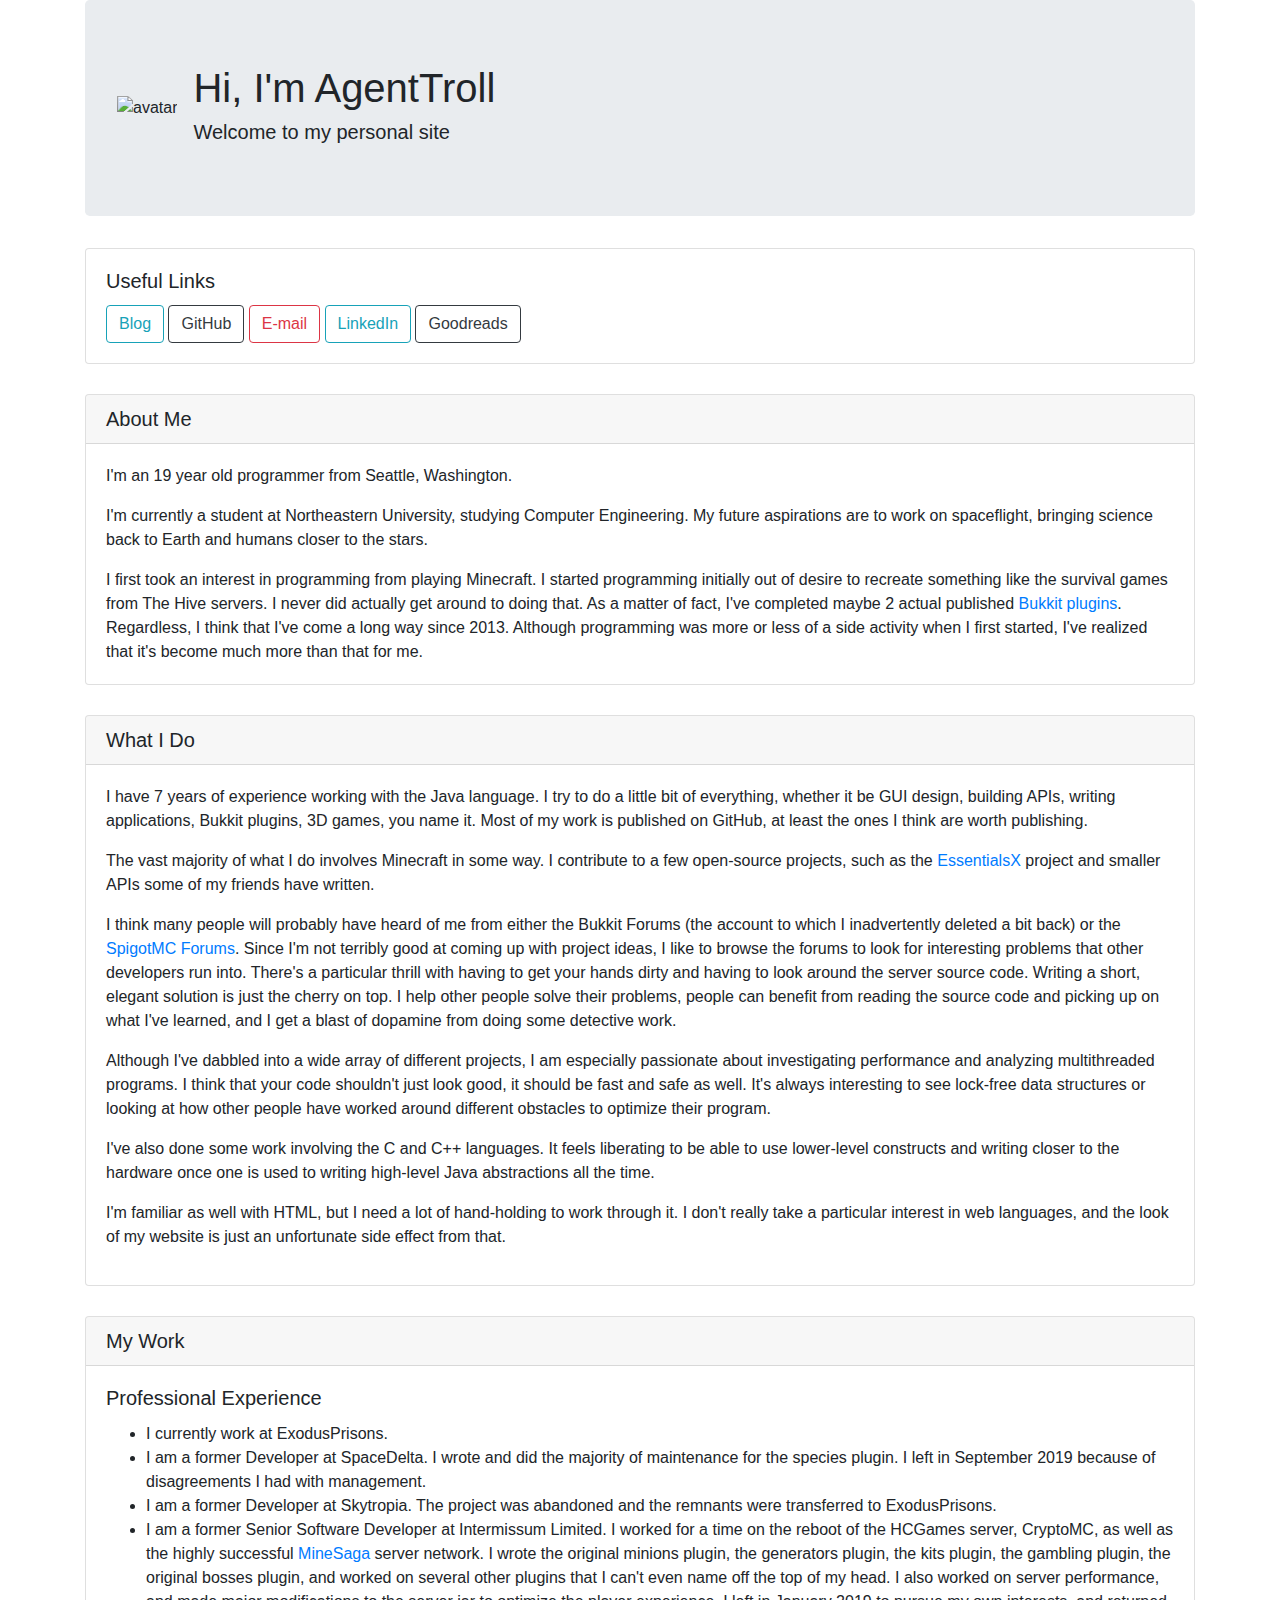
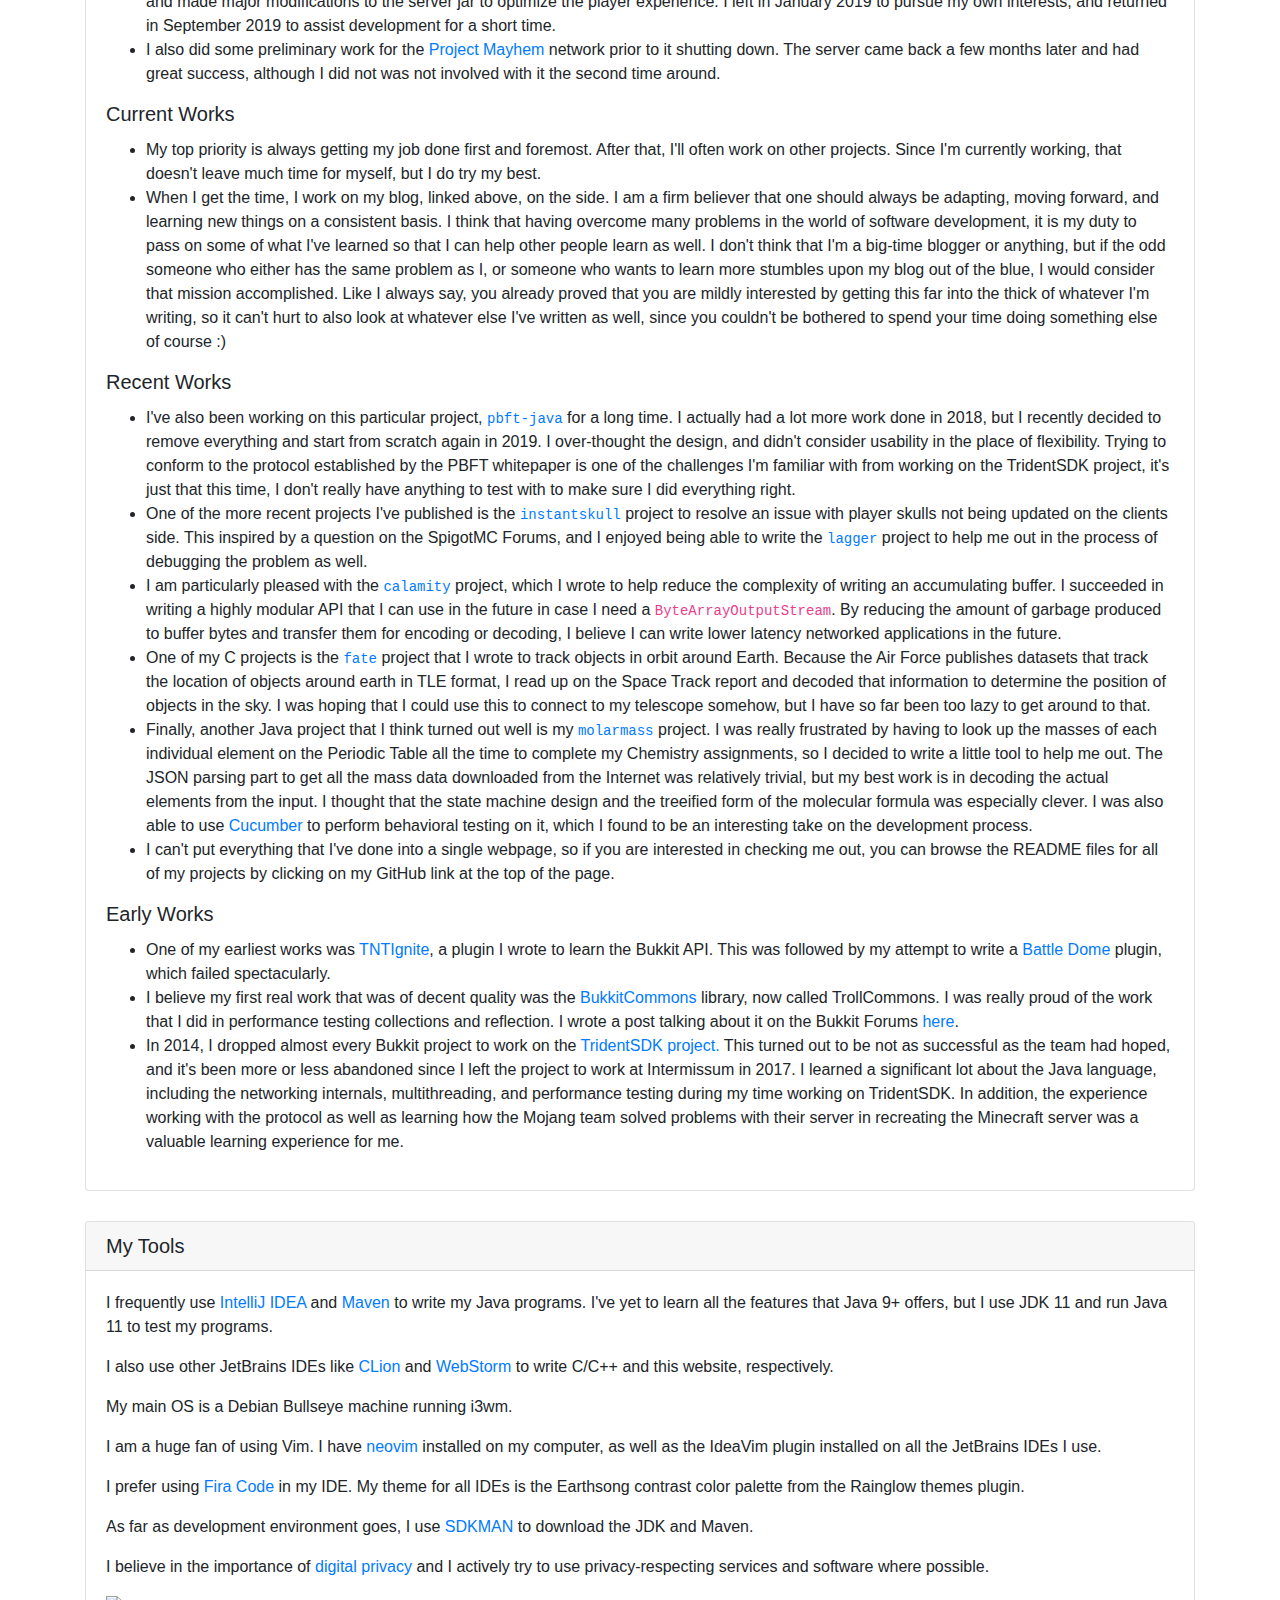
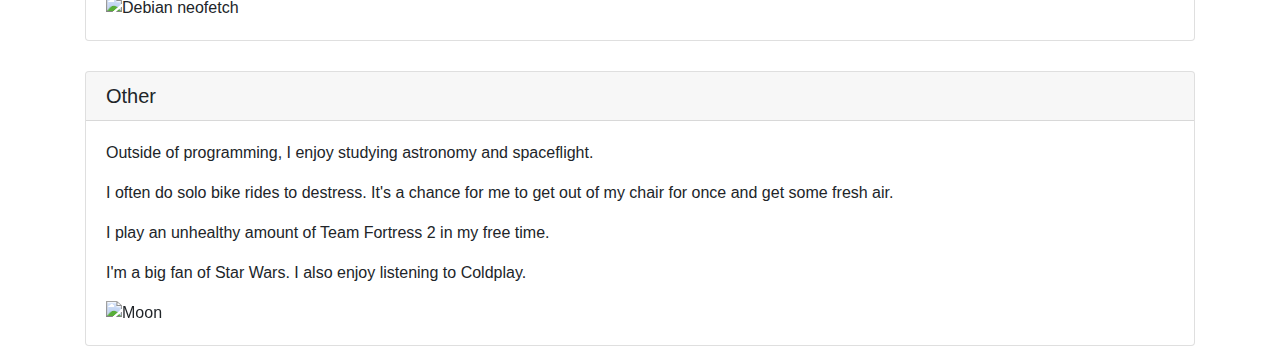
==== index.html @ 4dd16739 "Minor tweaks to information" ====
<!DOCTYPE html>
<html lang="en">
<head>
    <meta name="viewport" content="width=device-width, initial-scale=1, shrink-to-fit=no">
    <link rel="stylesheet" href="./css/bootstrap.min.css">
    <meta charset="UTF-8">
    <title>AgentTroll | Welcome</title>
</head>

<body>
<div class="container">
    <div class="jumbotron">
        <div class="media">
            <img src="media/avatar.png" alt="avatar" class="mr-3 align-self-center"
                 style="max-height: 70px; max-width: 70px">
            <div class="media-body">
                <h1>Hi, I'm AgentTroll</h1>
                <h5>Welcome to my personal site</h5>
            </div>
        </div>
    </div>

    <div class="card" style="margin-top: 30px">
        <div class="card-body">
            <h5 class="card-title">Useful Links</h5>

            <a href="https://agenttroll.github.io/blog" class="btn btn-outline-info">Blog</a>
            <a href="https://github.com/AgentTroll" class="btn btn-outline-dark">GitHub</a>
            <a href="mailto:caojohnny@protonmail.com" class="btn btn-outline-danger">E-mail</a>
            <a href="https://www.linkedin.com/in/johnny-cao" class="btn btn-outline-info">LinkedIn</a>
            <a href="https://www.goodreads.com/user/show/75713327-johnny" class="btn btn-outline-dark">Goodreads</a>
        </div>
    </div>

    <div class="card" style="margin-top: 30px">
        <h5 class="card-header">About Me</h5>
        <div class="card-body">
            <p class="card-text">I'm an 19 year old programmer from Seattle, Washington.</p>
            <p class="card-text">I'm currently a student at Northeastern University, studying Computer
                Engineering. My future aspirations are to work on spaceflight, bringing science back to Earth and humans
                closer to the stars.</p>
            <p class="card-text">I first took an interest in programming from playing Minecraft. I started programming
                initially out of desire to recreate something like the survival games from The Hive servers. I never did
                actually get around to doing that. As a matter of fact, I've completed maybe 2 actual published
                <a href="https://dev.bukkit.org/members/_ForgeUser10992836/projects">Bukkit plugins</a>. Regardless, I
                think that I've come a long way since 2013. Although programming was more or less of a side activity
                when I first started, I've realized that it's become much more than that for me.</p>
        </div>
    </div>

    <div class="card" style="margin-top: 30px">
        <h5 class="card-header">What I Do</h5>
        <div class="card-body">
            <p class="card-text">I have 7 years of experience working with the Java language. I try to do a little bit
                of everything, whether it be GUI design, building APIs, writing applications, Bukkit plugins, 3D games,
                you name it. Most of my work is published on GitHub, at least the ones I think are worth publishing.</p>
            <p class="card-text">The vast majority of what I do involves Minecraft in some way. I contribute to a few
                open-source projects, such as the <a href="https://github.com/EssentialsX/Essentials">EssentialsX</a>
                project and smaller APIs some of my friends have written.</p>
            <p class="card-text">I think many people will probably have heard of me from either the
                Bukkit Forums (the account to which I inadvertently deleted a bit back) or the
                <a href="https://www.spigotmc.org/members/xtrollxdudex.6621/">SpigotMC Forums</a>. Since I'm not
                terribly good at coming up with project ideas, I like to browse the forums to look for interesting
                problems that other developers run into. There's a particular thrill with having to get your hands dirty
                and having to look around the server source code. Writing a short, elegant solution is just the cherry
                on top. I help other people solve their problems, people can benefit from reading the source code and
                picking up on what I've learned, and I get a blast of dopamine from doing some detective work.</p>
            <p class="card-text">Although I've dabbled into a wide array of different projects, I am especially
                passionate about investigating performance and analyzing multithreaded programs. I think that your code
                shouldn't just look good, it should be fast and safe as well. It's always interesting to see lock-free
                data structures or looking at how other people have worked around different obstacles to optimize
                their program.</p>
            <p class="card-text">I've also done some work involving the C and C++ languages. It feels liberating to be
                able to use lower-level constructs and writing closer to the hardware once one is used to writing
                high-level Java abstractions all the time.</p>
            <p>I'm familiar as well with HTML, but I need a lot of hand-holding to work through it. I don't really take
                a particular interest in web languages, and the look of my website is just an unfortunate side effect
                from that.</p>
        </div>
    </div>

    <div class="card" style="margin-top: 30px">
        <h5 class="card-header">My Work</h5>
        <div class="card-body">
            <h5 class="card-title">Professional Experience</h5>
            <ul>
                <li class="card-text">I currently work at ExodusPrisons.</li>
                <li class="card-text">I am a former Developer at SpaceDelta. I wrote and did the majority of maintenance
                    for the species plugin. I left in September 2019 because of disagreements I had with management.
                </li>
                <li class="card-text">I am a former Developer at Skytropia. The project was abandoned and the remnants
                were transferred to ExodusPrisons.</li>
                <li class="card-text">I am a former Senior Software Developer at Intermissum Limited. I worked for a
                    time on the reboot of the HCGames server, CryptoMC, as well as the highly successful
                    <a href="https://www.minesaga.org/">MineSaga</a> server network. I wrote the original minions
                    plugin, the generators plugin, the kits plugin, the gambling plugin, the original bosses plugin, and
                    worked on several other plugins that I can't even name off the top of my head. I also worked on
                    server performance, and made major modifications to the server jar to optimize the player
                    experience. I left in January 2019 to pursue my own interests, and returned in September 2019 to
                    assist development for a short time.
                </li>
                <li class="card-text">I also did some preliminary work for the
                    <a href="https://pm-mc.com/">Project Mayhem</a> network prior to it shutting down. The server came
                    back a few months later and had great success, although I did not was not involved with it the
                    second time around.
                </li>
            </ul>

            <h5 class="card-title">Current Works</h5>
            <ul>
                <li class="card-text">My top priority is always getting my job done first and foremost. After that, I'll
                    often work on other projects. Since I'm currently working, that doesn't leave much time for myself,
                    but I do try my best.
                </li>
                <li class="card-text">When I get the time, I work on my blog, linked above, on the side. I am a firm
                    believer that one should always be adapting, moving forward, and learning new things on a consistent
                    basis. I think that having overcome many problems in the world of software development, it is my
                    duty to pass on some of what I've learned so that I can help other people learn as well. I don't
                    think that I'm a big-time blogger or anything, but if the odd someone who either has the same
                    problem as I, or someone who wants to learn more stumbles upon my blog out of the blue, I would
                    consider that mission accomplished. Like I always say, you already proved that you are mildly
                    interested by getting this far into the thick of whatever I'm writing, so it can't hurt to also look
                    at whatever else I've written as well, since you couldn't be bothered to spend your time doing
                    something else of course :)
                </li>
            </ul>

            <h5 class="card-title">Recent Works</h5>
            <ul>
                <li class="card-text">I've also been working on this particular project,
                    <a href="https://github.com/AgentTroll/pbft-java"><code>pbft-java</code></a> for a long time. I
                    actually had a lot more work done in 2018, but I recently decided to remove everything and start
                    from scratch again in 2019. I over-thought the design, and didn't consider usability in the place of
                    flexibility. Trying to conform to the protocol established by the PBFT whitepaper is one of the
                    challenges I'm familiar with from working on the TridentSDK project, it's just that this time, I
                    don't really have anything to test with to make sure I did everything right.
                </li>
                <li class="card-text">One of the more recent projects I've published is the
                    <a href="https://github.com/AgentTroll/instant-skull"><code>instantskull</code></a> project to
                    resolve an issue with player skulls not being updated on the clients side. This inspired by a
                    question on the SpigotMC Forums, and I enjoyed being able to write the
                    <a href="https://github.com/AgentTroll/lagger"><code>lagger</code></a> project to help me out in the
                    process of debugging the problem as well.
                </li>
                <li class="card-text">I am particularly pleased with the
                    <a href="https://github.com/AgentTroll/calamity"><code>calamity</code></a> project, which I wrote to
                    help reduce the complexity of writing an accumulating buffer. I succeeded in writing a highly
                    modular API that I can use in the future in case I need a <code>ByteArrayOutputStream</code>. By
                    reducing the amount of garbage produced to buffer bytes and transfer them for encoding or decoding,
                    I believe I can write lower latency networked applications in the future.
                </li>
                <li class="card-text">One of my C projects is the
                    <a href="https://github.com/AgentTroll/fate"><code>fate</code></a> project that I wrote to track
                    objects in orbit around Earth. Because the Air Force publishes datasets that track the location of
                    objects around earth in TLE format, I read up on the Space Track report and decoded that information
                    to determine the position of objects in the sky. I was hoping that I could use this to connect to my
                    telescope somehow, but I have so far been too lazy to get around to that.
                </li>
                <li class="card-text">Finally, another Java project that I think turned out well is my
                    <a href="https://github.com/AgentTroll/molarmass"><code>molarmass</code></a> project. I was really
                    frustrated by having to look up the masses of each individual element on the Periodic Table all the
                    time to complete my Chemistry assignments, so I decided to write a little tool to help me out. The
                    JSON parsing part to get all the mass data downloaded from the Internet was relatively trivial, but
                    my best work is in decoding the actual elements from the input. I thought that the state machine
                    design and the treeified form of the molecular formula was especially clever. I was also able to
                    use <a href="https://cucumber.io/">Cucumber</a> to perform behavioral testing on it, which I found
                    to be an interesting take on the development process.
                </li>
                <li class="card-text">I can't put everything that I've done into a single webpage, so if you are
                    interested in checking me out, you can browse the README files for all of my projects by clicking on
                    my GitHub link at the top of the page.
                </li>
            </ul>

            <h5 class="card-title">Early Works</h5>
            <ul>
                <li class="card-text">One of my earliest works was
                    <a href="https://github.com/AgentTroll/TNTIgnite">TNTIgnite</a>, a plugin I wrote to learn the
                    Bukkit API. This was followed by my attempt to write a
                    <a href="https://bitbucket.org/AgentTroll/battledome">Battle Dome</a> plugin, which failed
                    spectacularly.
                </li>
                <li class="card-text">I believe my first real work that was of decent quality was the
                    <a href="https://github.com/AgentTroll/TrollCommons">BukkitCommons</a> library, now called
                    TrollCommons. I was really proud of the work that I did in performance testing collections and
                    reflection. I wrote a post talking about it on the Bukkit Forums
                    <a href="https://bukkit.org/threads/bukkitcommons-commons-library-for-bukkit-utils.301356/">here</a>.
                </li>
                <li class="card-text">In 2014, I dropped almost every Bukkit project to work on the
                    <a href="https://github.com/TridentSDK">TridentSDK project.</a> This turned out to be not as
                    successful as the team had hoped, and it's been more or less abandoned since I left the project to
                    work at Intermissum in 2017. I learned a significant lot about the Java language, including the
                    networking internals, multithreading, and performance testing during my time working on TridentSDK.
                    In addition, the experience working with the protocol as well as learning how the Mojang team solved
                    problems with their server in recreating the Minecraft server was a valuable learning experience for
                    me.
                </li>
            </ul>
        </div>
    </div>

    <div class="card" style="margin-top: 30px">
        <h5 class="card-header">My Tools</h5>
        <div class="card-body">
            <p class="card-text">I frequently use <a href="https://www.jetbrains.com/idea/">IntelliJ IDEA</a> and
                <a href="https://maven.apache.org/">Maven</a> to write my Java programs. I've yet to learn all the
                features that Java 9+ offers, but I use JDK 11 and run Java 11 to test my programs.</p>
            <p class="card-text">I also use other JetBrains IDEs like
                <a href="https://www.jetbrains.com/clion/">CLion</a> and
                <a href="https://www.jetbrains.com/webstorm/">WebStorm</a> to write C/C++ and this website,
                respectively.</p>
            <p class="card-text">My main OS is a Debian Bullseye machine running i3wm.</p>
            <p class="card-text">I am a huge fan of using Vim. I have <a href="https://neovim.io/">neovim</a> installed
                on my computer, as well as the IdeaVim plugin installed on all the JetBrains IDEs I use.</p>
            <p class="card-text">I prefer using <a href="https://github.com/tonsky/FiraCode">Fira Code</a> in my IDE.
                My theme for all IDEs is the Earthsong contrast color palette from the Rainglow themes plugin.</p>
            <p class="card-text">As far as development environment goes, I use <a href="https://sdkman.io/">SDKMAN</a>
                to download the JDK and Maven.</p>
            <p class="card-text">I believe in the importance of
                <a href="https://agenttroll.github.io/blog/2019/07/28/lets-talk-privacy.html">digital privacy</a> and I
                actively try to use privacy-respecting services and software where possible.</p>
            <img src="./media/debian.png" alt="Debian neofetch" class="img-fluid">
        </div>
    </div>

    <div class="card" style="margin-top: 30px">
        <h5 class="card-header">Other</h5>
        <div class="card-body">
            <p class="card-text">Outside of programming, I enjoy studying astronomy and spaceflight.</p>
            <p class="card-text">I often do solo bike rides to destress. It's a chance for me to get out of my chair for
                once and get some fresh air.</p>
            <p class="card-text">I play an unhealthy amount of Team Fortress 2 in my free time.</p>
            <p class="card-text">I'm a big fan of Star Wars. I also enjoy listening to Coldplay.</p>

            <div id="carouselExampleIndicators" class="carousel slide" data-ride="carousel">
                <ol class="carousel-indicators">
                    <li data-target="#carouselExampleIndicators" data-slide-to="0" class="active"></li>
                    <li data-target="#carouselExampleIndicators" data-slide-to="1"></li>
                    <li data-target="#carouselExampleIndicators" data-slide-to="2"></li>
                </ol>
                <div class="carousel-inner">
                    <div class="carousel-item active" style="max-height: 1000px">
                        <img src="./media/moon.jpg" class="d-block w-100" alt="Moon">
                    </div>
                    <div class="carousel-item">
                        <img src="./media/bike.jpg" class="d-block w-100" alt="Bike">
                    </div>
                    <div class="carousel-item">
                        <img src="./media/coldplay.jpeg" class="d-block w-100"
                             alt="Coldplay - CenturyLink Stadium - 2017">
                    </div>
                </div>
                <a class="carousel-control-prev" href="#carouselExampleIndicators" role="button" data-slide="prev">
                    <span class="carousel-control-prev-icon" aria-hidden="true"></span>
                    <span class="sr-only">Previous</span>
                </a>
                <a class="carousel-control-next" href="#carouselExampleIndicators" role="button" data-slide="next">
                    <span class="carousel-control-next-icon" aria-hidden="true"></span>
                    <span class="sr-only">Next</span>
                </a>
            </div>
        </div>
    </div>
</div>

<script src="./js/jquery-3.3.1.slim.min.js"></script>
<script src="./js/bootstrap.min.js"></script>
</body>
</html>
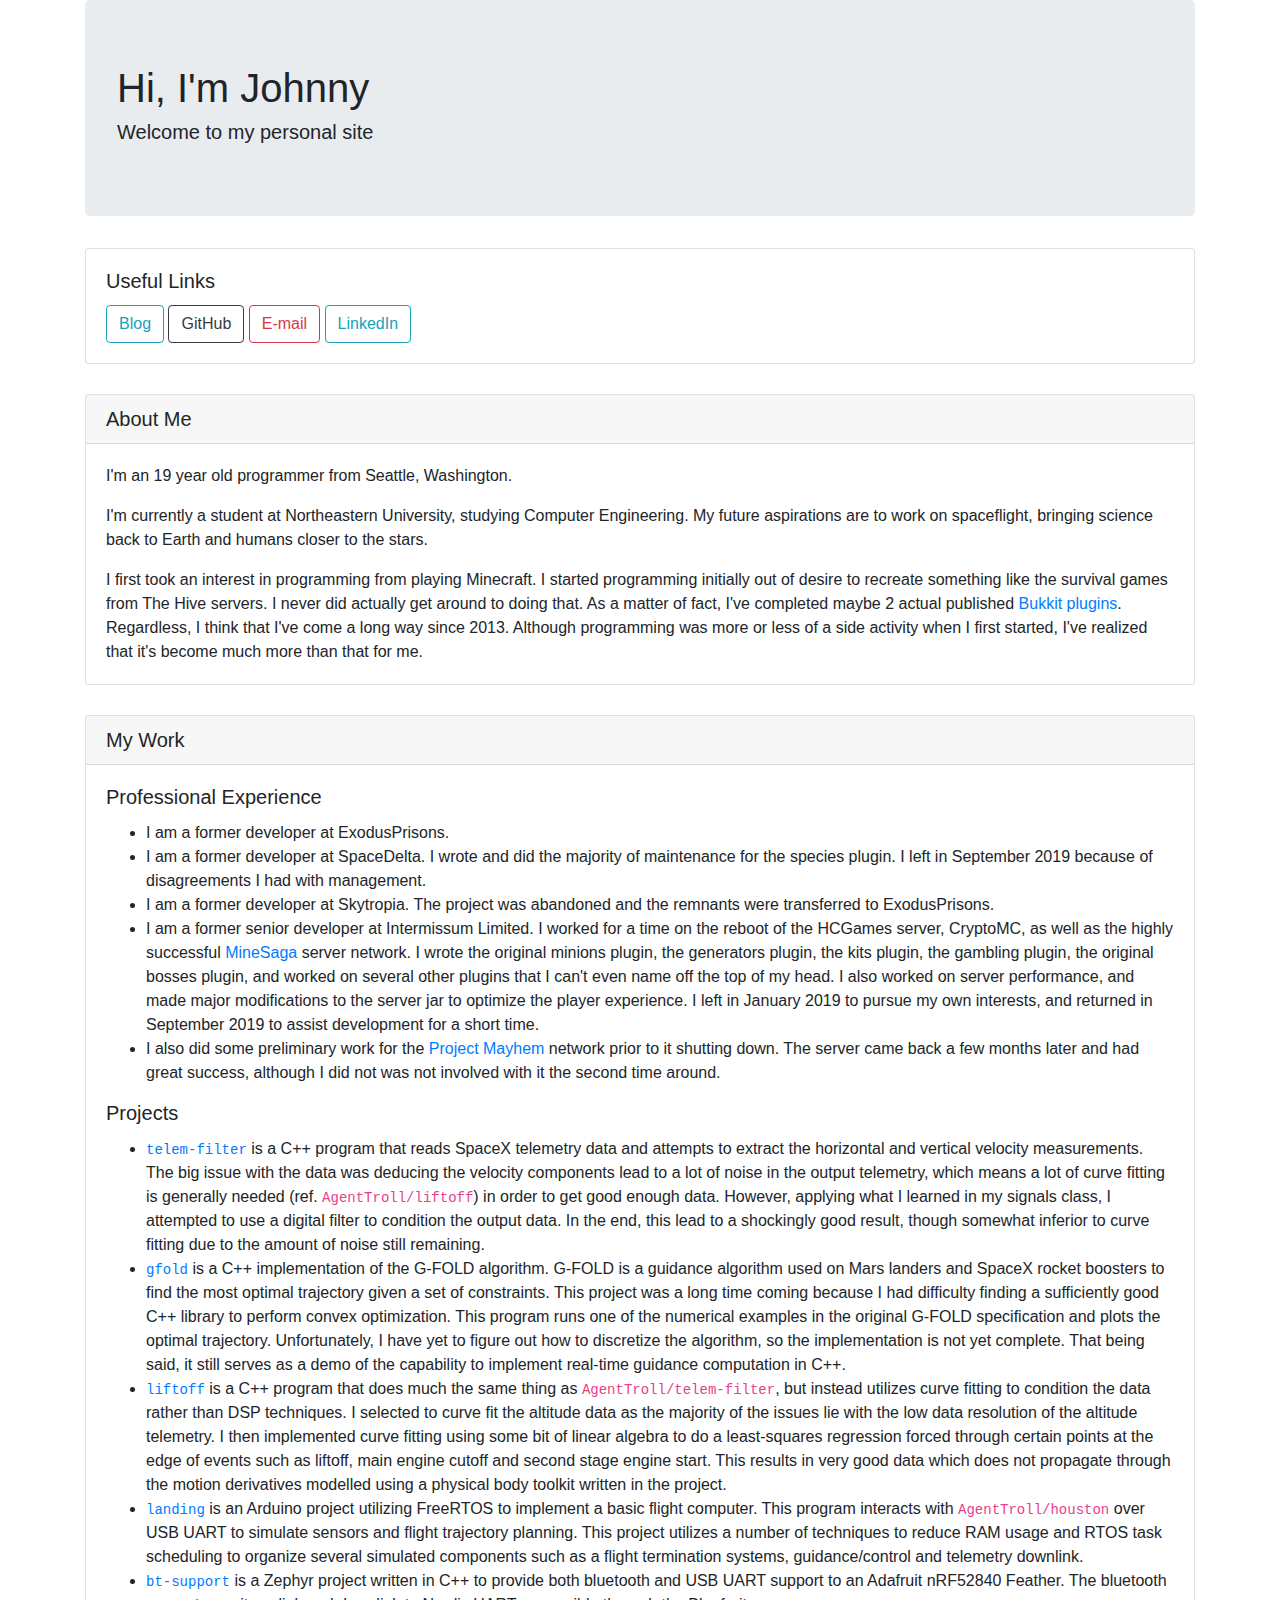
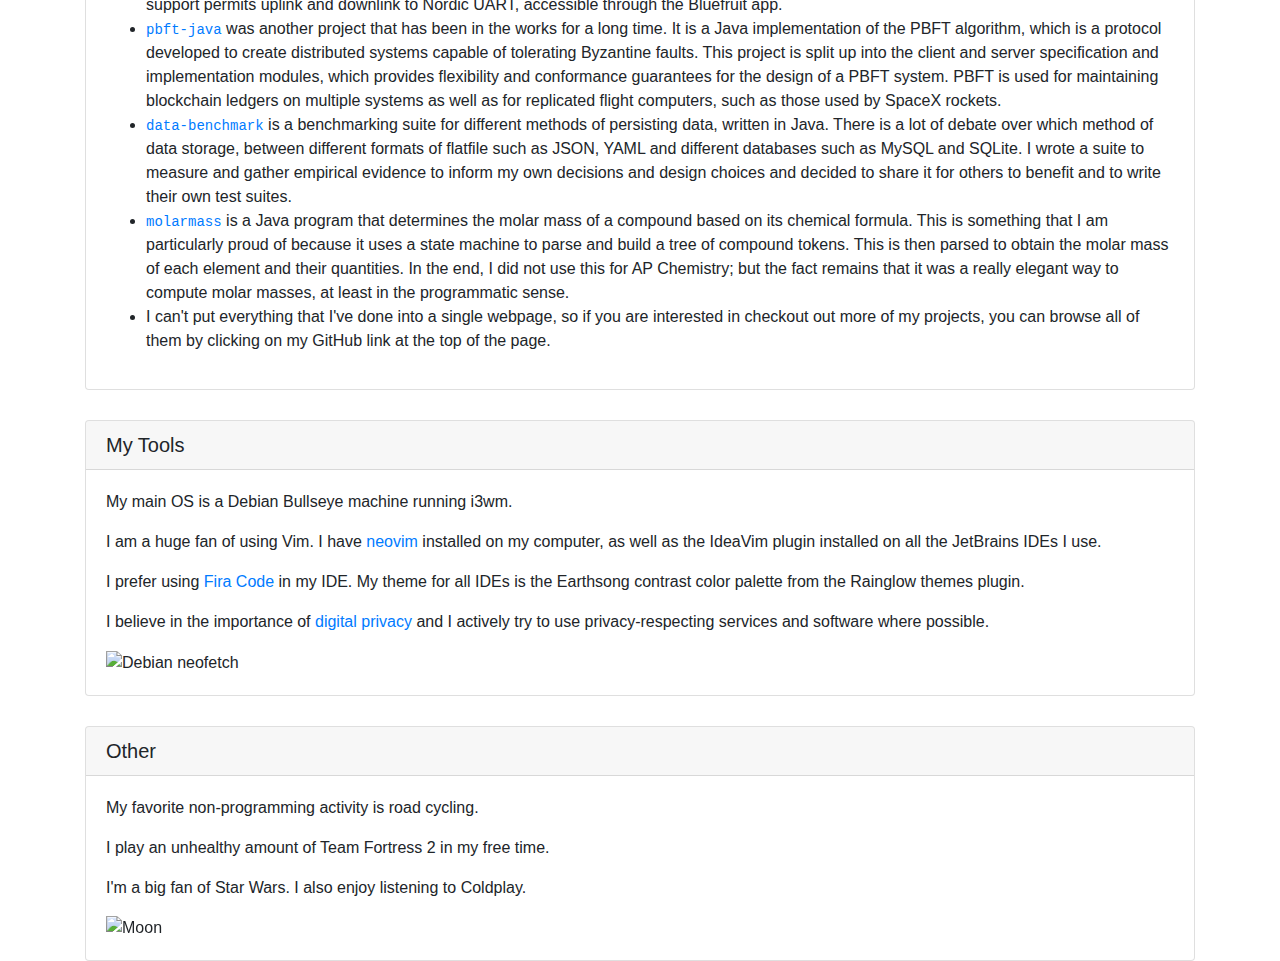
==== commit 985e0a6c: "Update website with current information" ====
--- a/index.html
+++ b/index.html
@@ -11,10 +11,10 @@
 <div class="container">
     <div class="jumbotron">
         <div class="media">
-            <img src="media/avatar.png" alt="avatar" class="mr-3 align-self-center"
-                 style="max-height: 70px; max-width: 70px">
+            <!-- <img src="media/avatar.png" alt="avatar" class="mr-3 align-self-center"
+                 style="max-height: 70px; max-width: 70px"> -->
             <div class="media-body">
-                <h1>Hi, I'm AgentTroll</h1>
+                <h1>Hi, I'm Johnny</h1>
                 <h5>Welcome to my personal site</h5>
             </div>
         </div>
@@ -28,7 +28,6 @@
             <a href="https://github.com/AgentTroll" class="btn btn-outline-dark">GitHub</a>
             <a href="mailto:caojohnny@protonmail.com" class="btn btn-outline-danger">E-mail</a>
             <a href="https://www.linkedin.com/in/johnny-cao" class="btn btn-outline-info">LinkedIn</a>
-            <a href="https://www.goodreads.com/user/show/75713327-johnny" class="btn btn-outline-dark">Goodreads</a>
         </div>
     </div>
 
@@ -49,48 +48,18 @@
     </div>
 
     <div class="card" style="margin-top: 30px">
-        <h5 class="card-header">What I Do</h5>
-        <div class="card-body">
-            <p class="card-text">I have 7 years of experience working with the Java language. I try to do a little bit
-                of everything, whether it be GUI design, building APIs, writing applications, Bukkit plugins, 3D games,
-                you name it. Most of my work is published on GitHub, at least the ones I think are worth publishing.</p>
-            <p class="card-text">The vast majority of what I do involves Minecraft in some way. I contribute to a few
-                open-source projects, such as the <a href="https://github.com/EssentialsX/Essentials">EssentialsX</a>
-                project and smaller APIs some of my friends have written.</p>
-            <p class="card-text">I think many people will probably have heard of me from either the
-                Bukkit Forums (the account to which I inadvertently deleted a bit back) or the
-                <a href="https://www.spigotmc.org/members/xtrollxdudex.6621/">SpigotMC Forums</a>. Since I'm not
-                terribly good at coming up with project ideas, I like to browse the forums to look for interesting
-                problems that other developers run into. There's a particular thrill with having to get your hands dirty
-                and having to look around the server source code. Writing a short, elegant solution is just the cherry
-                on top. I help other people solve their problems, people can benefit from reading the source code and
-                picking up on what I've learned, and I get a blast of dopamine from doing some detective work.</p>
-            <p class="card-text">Although I've dabbled into a wide array of different projects, I am especially
-                passionate about investigating performance and analyzing multithreaded programs. I think that your code
-                shouldn't just look good, it should be fast and safe as well. It's always interesting to see lock-free
-                data structures or looking at how other people have worked around different obstacles to optimize
-                their program.</p>
-            <p class="card-text">I've also done some work involving the C and C++ languages. It feels liberating to be
-                able to use lower-level constructs and writing closer to the hardware once one is used to writing
-                high-level Java abstractions all the time.</p>
-            <p>I'm familiar as well with HTML, but I need a lot of hand-holding to work through it. I don't really take
-                a particular interest in web languages, and the look of my website is just an unfortunate side effect
-                from that.</p>
-        </div>
-    </div>
-
-    <div class="card" style="margin-top: 30px">
         <h5 class="card-header">My Work</h5>
         <div class="card-body">
             <h5 class="card-title">Professional Experience</h5>
             <ul>
-                <li class="card-text">I currently work at ExodusPrisons.</li>
-                <li class="card-text">I am a former Developer at SpaceDelta. I wrote and did the majority of maintenance
+                <li class="card-text">I am a former developer at ExodusPrisons.</li>
+                <li class="card-text">I am a former developer at SpaceDelta. I wrote and did the majority of maintenance
                     for the species plugin. I left in September 2019 because of disagreements I had with management.
                 </li>
-                <li class="card-text">I am a former Developer at Skytropia. The project was abandoned and the remnants
-                were transferred to ExodusPrisons.</li>
-                <li class="card-text">I am a former Senior Software Developer at Intermissum Limited. I worked for a
+                <li class="card-text">I am a former developer at Skytropia. The project was abandoned and the remnants
+                    were transferred to ExodusPrisons.
+                </li>
+                <li class="card-text">I am a former senior developer at Intermissum Limited. I worked for a
                     time on the reboot of the HCGames server, CryptoMC, as well as the highly successful
                     <a href="https://www.minesaga.org/">MineSaga</a> server network. I wrote the original minions
                     plugin, the generators plugin, the kits plugin, the gambling plugin, the original bosses plugin, and
@@ -106,116 +75,85 @@
                 </li>
             </ul>
 
-            <h5 class="card-title">Current Works</h5>
+            <h5 class="card-title">Projects</h5>
             <ul>
-                <li class="card-text">My top priority is always getting my job done first and foremost. After that, I'll
-                    often work on other projects. Since I'm currently working, that doesn't leave much time for myself,
-                    but I do try my best.
-                </li>
-                <li class="card-text">When I get the time, I work on my blog, linked above, on the side. I am a firm
-                    believer that one should always be adapting, moving forward, and learning new things on a consistent
-                    basis. I think that having overcome many problems in the world of software development, it is my
-                    duty to pass on some of what I've learned so that I can help other people learn as well. I don't
-                    think that I'm a big-time blogger or anything, but if the odd someone who either has the same
-                    problem as I, or someone who wants to learn more stumbles upon my blog out of the blue, I would
-                    consider that mission accomplished. Like I always say, you already proved that you are mildly
-                    interested by getting this far into the thick of whatever I'm writing, so it can't hurt to also look
-                    at whatever else I've written as well, since you couldn't be bothered to spend your time doing
-                    something else of course :)
+                <li class="card-text"><a href="https://github.com/AgentTroll/telem-filter"><code>telem-filter</code></a>
+                    is a C++ program that reads SpaceX telemetry data and attempts to extract the horizontal and
+                    vertical velocity measurements. The big issue with the data was deducing the velocity components
+                    lead to a lot of noise in the output telemetry, which means a lot of curve fitting is generally
+                    needed (ref. <code>AgentTroll/liftoff</code>) in order to get good enough data. However, applying
+                    what I learned in my signals class, I attempted to use a digital filter to condition the output
+                    data. In the end, this lead to a shockingly good result, though somewhat inferior to curve fitting
+                    due to the amount of noise still remaining.
+                </li>
+                <li class="card-text"><a href="https://github.com/AgentTroll/gfold"><code>gfold</code></a> is a C++
+                    implementation of the G-FOLD algorithm. G-FOLD is a guidance algorithm used on Mars landers and
+                    SpaceX rocket boosters to find the most optimal trajectory given a set of constraints. This project
+                    was a long time coming because I had difficulty finding a sufficiently good C++ library to perform
+                    convex optimization. This program runs one of the numerical examples in the original G-FOLD
+                    specification and plots the optimal trajectory. Unfortunately, I have yet to figure out how to
+                    discretize the algorithm, so the implementation is not yet complete. That being said, it still
+                    serves as a demo of the capability to implement real-time guidance computation in C++.
+                </li>
+                <li class="card-text"><a href="https://github.com/AgentTroll/liftoff"><code>liftoff</code></a> is a C++
+                    program that does much the same thing as <code>AgentTroll/telem-filter</code>, but instead utilizes
+                    curve fitting to condition the data rather than DSP techniques. I selected to curve fit the altitude
+                    data as the majority of the issues lie with the low data resolution of the altitude telemetry. I
+                    then implemented curve fitting using some bit of linear algebra to do a least-squares regression
+                    forced through certain points at the edge of events such as liftoff, main engine cutoff and second
+                    stage engine start. This results in very good data which does not propagate through the motion
+                    derivatives modelled using a physical body toolkit written in the project.
+                </li>
+                <li class="card-text"><a href=https://github.com/AgentTroll/bt-support""><code>landing</code></a> is an
+                    Arduino project utilizing FreeRTOS to implement a basic flight computer. This program interacts with
+                    <code>AgentTroll/houston</code> over USB UART to simulate sensors and flight trajectory planning.
+                    This project utilizes a number of techniques to reduce RAM usage and RTOS task scheduling to
+                    organize several simulated components such as a flight termination systems, guidance/control and
+                    telemetry downlink.
+                </li>
+                <li class="card-text"><a href="https://github.com/AgentTroll/bt-support"><code>bt-support</code></a> is
+                    a Zephyr project written in C++ to provide both bluetooth and USB UART support to an Adafruit
+                    nRF52840 Feather. The bluetooth support permits uplink and downlink to Nordic UART, accessible
+                    through the Bluefruit app.
+                </li>
+                <li class="card-text"><a href="https://github.com/AgentTroll/pbft-java"><code>pbft-java</code></a> was
+                    another project that has been in the works for a long time. It is a Java implementation of the
+                    PBFT algorithm, which is a protocol developed to create distributed systems capable of tolerating
+                    Byzantine faults. This project is split up into the client and server specification and
+                    implementation modules, which provides flexibility and conformance guarantees for the design of a
+                    PBFT system. PBFT is used for maintaining blockchain ledgers on multiple systems as well as for
+                    replicated flight computers, such as those used by SpaceX rockets.
+                </li>
+                <li class="card-text"><a href="https://github.com/AgentTroll/data-benchmark"><code>data-benchmark</code></a>
+                    is a benchmarking suite for different methods of persisting data, written in Java. There is a lot of
+                    debate over which method of data storage, between different formats of flatfile such as JSON, YAML
+                    and different databases such as MySQL and SQLite. I wrote a suite to measure and gather empirical
+                    evidence to inform my own decisions and design choices and decided to share it for others to benefit
+                    and to write their own test suites.
+                </li>
+                <li class="card-text"><a href="https://github.com/AgentTroll/molarmass"><code>molarmass</code></a> is a
+                    Java program that determines the molar mass of a compound based on its chemical formula. This is
+                    something that I am particularly proud of because it uses a state machine to parse and build a tree
+                    of compound tokens. This is then parsed to obtain the molar mass of each element and their
+                    quantities. In the end, I did not use this for AP Chemistry; but the fact remains that it was a
+                    really elegant way to compute molar masses, at least in the programmatic sense.
+                </li>
+                <li class="card-text">I can't put everything that I've done into a single webpage, so if you are
+                    interested in checkout out more of my projects, you can browse all of them by clicking on my GitHub
+                    link at the top of the page.
                 </li>
             </ul>
-
-            <h5 class="card-title">Recent Works</h5>
-            <ul>
-                <li class="card-text">I've also been working on this particular project,
-                    <a href="https://github.com/AgentTroll/pbft-java"><code>pbft-java</code></a> for a long time. I
-                    actually had a lot more work done in 2018, but I recently decided to remove everything and start
-                    from scratch again in 2019. I over-thought the design, and didn't consider usability in the place of
-                    flexibility. Trying to conform to the protocol established by the PBFT whitepaper is one of the
-                    challenges I'm familiar with from working on the TridentSDK project, it's just that this time, I
-                    don't really have anything to test with to make sure I did everything right.
-                </li>
-                <li class="card-text">One of the more recent projects I've published is the
-                    <a href="https://github.com/AgentTroll/instant-skull"><code>instantskull</code></a> project to
-                    resolve an issue with player skulls not being updated on the clients side. This inspired by a
-                    question on the SpigotMC Forums, and I enjoyed being able to write the
-                    <a href="https://github.com/AgentTroll/lagger"><code>lagger</code></a> project to help me out in the
-                    process of debugging the problem as well.
-                </li>
-                <li class="card-text">I am particularly pleased with the
-                    <a href="https://github.com/AgentTroll/calamity"><code>calamity</code></a> project, which I wrote to
-                    help reduce the complexity of writing an accumulating buffer. I succeeded in writing a highly
-                    modular API that I can use in the future in case I need a <code>ByteArrayOutputStream</code>. By
-                    reducing the amount of garbage produced to buffer bytes and transfer them for encoding or decoding,
-                    I believe I can write lower latency networked applications in the future.
-                </li>
-                <li class="card-text">One of my C projects is the
-                    <a href="https://github.com/AgentTroll/fate"><code>fate</code></a> project that I wrote to track
-                    objects in orbit around Earth. Because the Air Force publishes datasets that track the location of
-                    objects around earth in TLE format, I read up on the Space Track report and decoded that information
-                    to determine the position of objects in the sky. I was hoping that I could use this to connect to my
-                    telescope somehow, but I have so far been too lazy to get around to that.
-                </li>
-                <li class="card-text">Finally, another Java project that I think turned out well is my
-                    <a href="https://github.com/AgentTroll/molarmass"><code>molarmass</code></a> project. I was really
-                    frustrated by having to look up the masses of each individual element on the Periodic Table all the
-                    time to complete my Chemistry assignments, so I decided to write a little tool to help me out. The
-                    JSON parsing part to get all the mass data downloaded from the Internet was relatively trivial, but
-                    my best work is in decoding the actual elements from the input. I thought that the state machine
-                    design and the treeified form of the molecular formula was especially clever. I was also able to
-                    use <a href="https://cucumber.io/">Cucumber</a> to perform behavioral testing on it, which I found
-                    to be an interesting take on the development process.
-                </li>
-                <li class="card-text">I can't put everything that I've done into a single webpage, so if you are
-                    interested in checking me out, you can browse the README files for all of my projects by clicking on
-                    my GitHub link at the top of the page.
-                </li>
-            </ul>
-
-            <h5 class="card-title">Early Works</h5>
-            <ul>
-                <li class="card-text">One of my earliest works was
-                    <a href="https://github.com/AgentTroll/TNTIgnite">TNTIgnite</a>, a plugin I wrote to learn the
-                    Bukkit API. This was followed by my attempt to write a
-                    <a href="https://bitbucket.org/AgentTroll/battledome">Battle Dome</a> plugin, which failed
-                    spectacularly.
-                </li>
-                <li class="card-text">I believe my first real work that was of decent quality was the
-                    <a href="https://github.com/AgentTroll/TrollCommons">BukkitCommons</a> library, now called
-                    TrollCommons. I was really proud of the work that I did in performance testing collections and
-                    reflection. I wrote a post talking about it on the Bukkit Forums
-                    <a href="https://bukkit.org/threads/bukkitcommons-commons-library-for-bukkit-utils.301356/">here</a>.
-                </li>
-                <li class="card-text">In 2014, I dropped almost every Bukkit project to work on the
-                    <a href="https://github.com/TridentSDK">TridentSDK project.</a> This turned out to be not as
-                    successful as the team had hoped, and it's been more or less abandoned since I left the project to
-                    work at Intermissum in 2017. I learned a significant lot about the Java language, including the
-                    networking internals, multithreading, and performance testing during my time working on TridentSDK.
-                    In addition, the experience working with the protocol as well as learning how the Mojang team solved
-                    problems with their server in recreating the Minecraft server was a valuable learning experience for
-                    me.
-                </li>
-            </ul>
         </div>
     </div>
 
     <div class="card" style="margin-top: 30px">
         <h5 class="card-header">My Tools</h5>
         <div class="card-body">
-            <p class="card-text">I frequently use <a href="https://www.jetbrains.com/idea/">IntelliJ IDEA</a> and
-                <a href="https://maven.apache.org/">Maven</a> to write my Java programs. I've yet to learn all the
-                features that Java 9+ offers, but I use JDK 11 and run Java 11 to test my programs.</p>
-            <p class="card-text">I also use other JetBrains IDEs like
-                <a href="https://www.jetbrains.com/clion/">CLion</a> and
-                <a href="https://www.jetbrains.com/webstorm/">WebStorm</a> to write C/C++ and this website,
-                respectively.</p>
             <p class="card-text">My main OS is a Debian Bullseye machine running i3wm.</p>
             <p class="card-text">I am a huge fan of using Vim. I have <a href="https://neovim.io/">neovim</a> installed
                 on my computer, as well as the IdeaVim plugin installed on all the JetBrains IDEs I use.</p>
             <p class="card-text">I prefer using <a href="https://github.com/tonsky/FiraCode">Fira Code</a> in my IDE.
                 My theme for all IDEs is the Earthsong contrast color palette from the Rainglow themes plugin.</p>
-            <p class="card-text">As far as development environment goes, I use <a href="https://sdkman.io/">SDKMAN</a>
-                to download the JDK and Maven.</p>
             <p class="card-text">I believe in the importance of
                 <a href="https://agenttroll.github.io/blog/2019/07/28/lets-talk-privacy.html">digital privacy</a> and I
                 actively try to use privacy-respecting services and software where possible.</p>
@@ -226,9 +164,7 @@
     <div class="card" style="margin-top: 30px">
         <h5 class="card-header">Other</h5>
         <div class="card-body">
-            <p class="card-text">Outside of programming, I enjoy studying astronomy and spaceflight.</p>
-            <p class="card-text">I often do solo bike rides to destress. It's a chance for me to get out of my chair for
-                once and get some fresh air.</p>
+            <p class="card-text">My favorite non-programming activity is road cycling.</p>
             <p class="card-text">I play an unhealthy amount of Team Fortress 2 in my free time.</p>
             <p class="card-text">I'm a big fan of Star Wars. I also enjoy listening to Coldplay.</p>
 
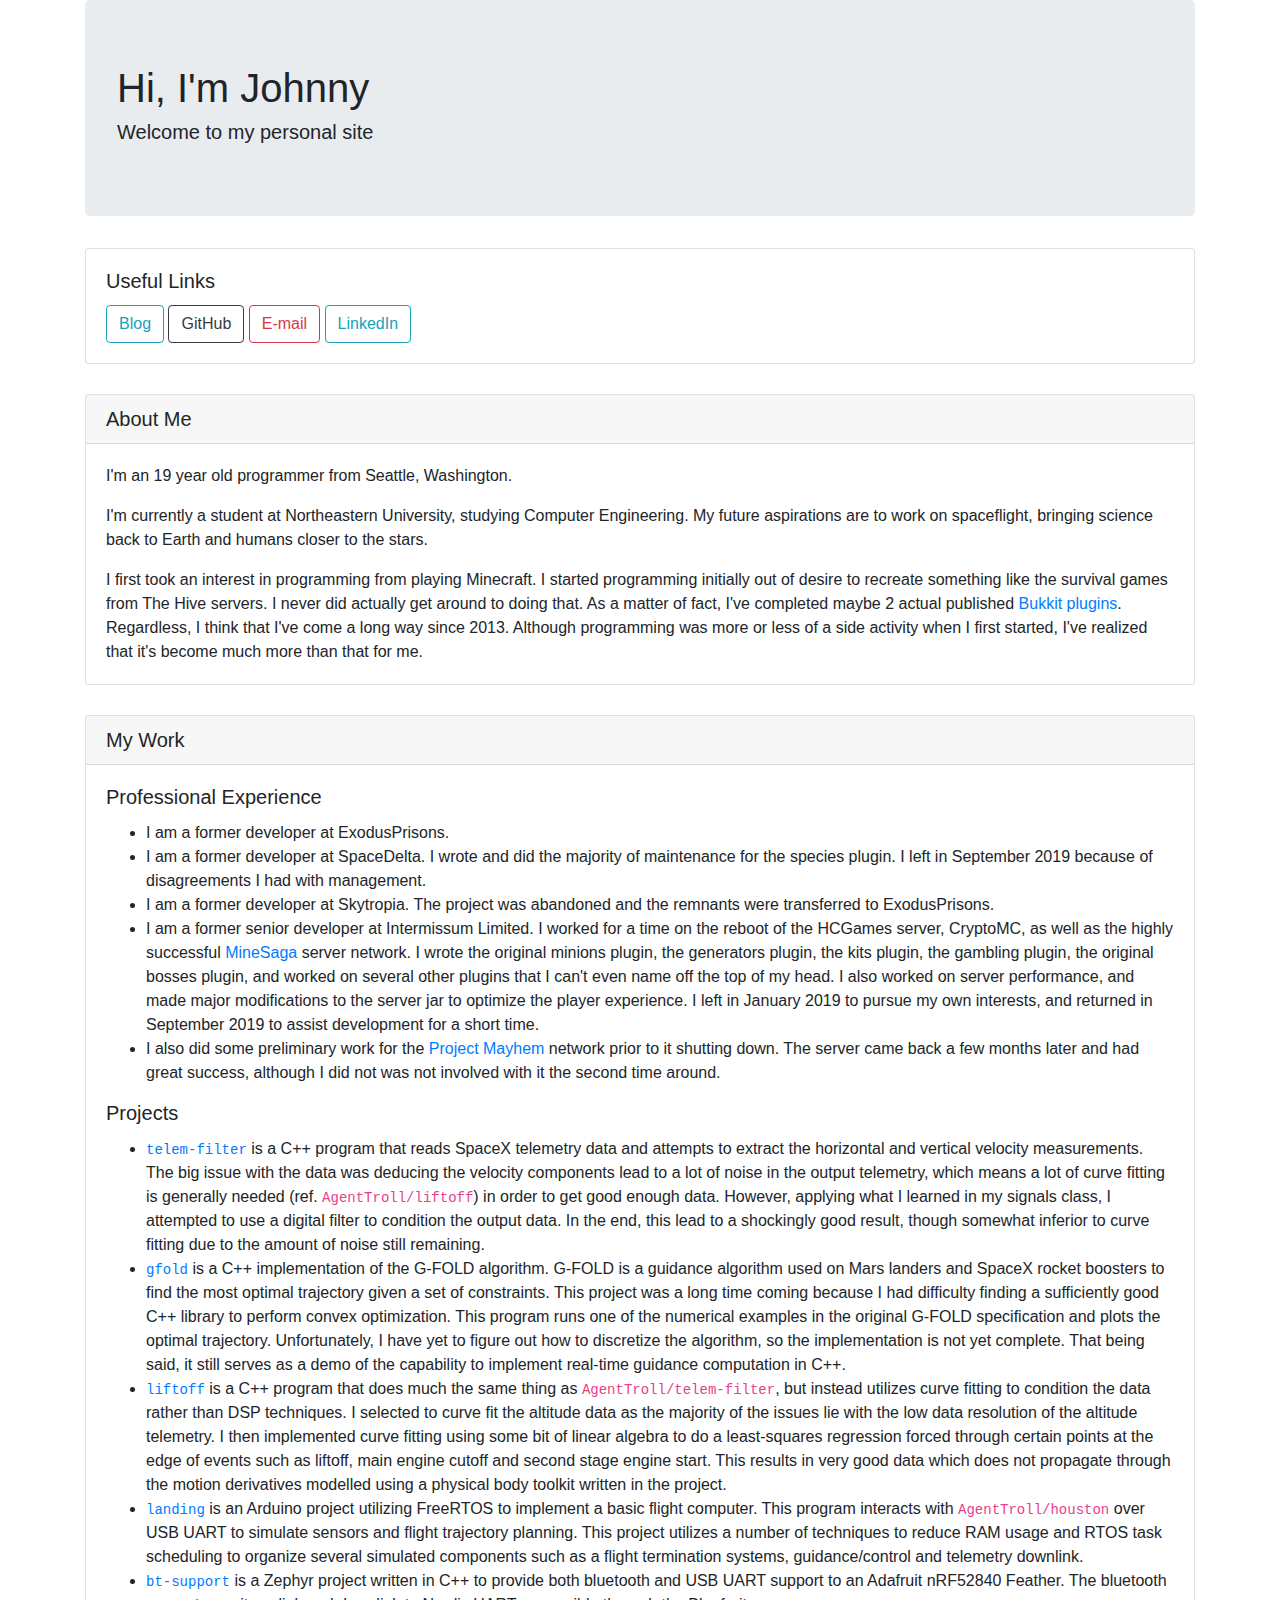
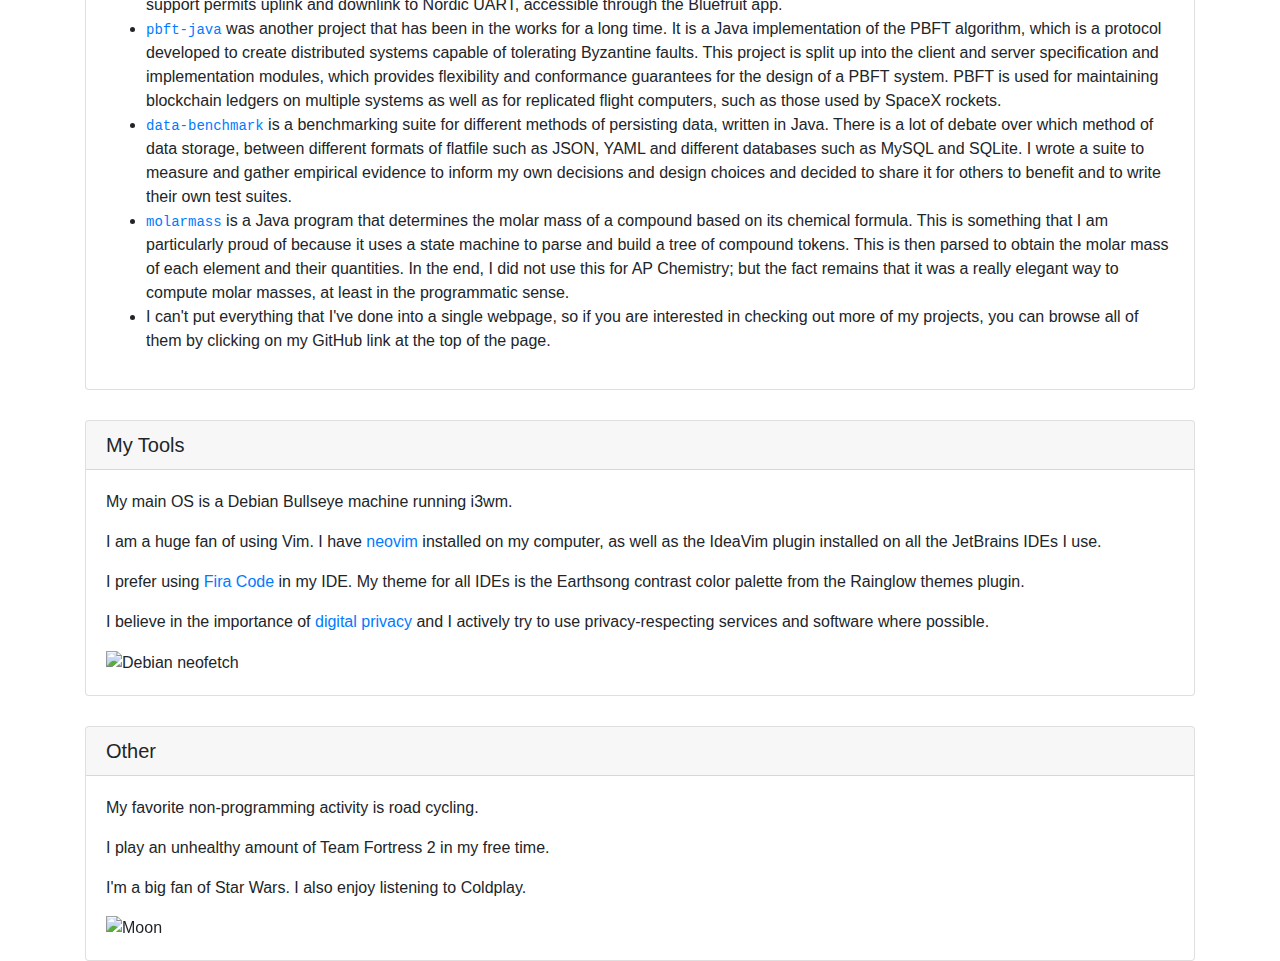
==== commit d29e1c29: "Spelling correction" ====
--- a/index.html
+++ b/index.html
@@ -139,7 +139,7 @@
                     really elegant way to compute molar masses, at least in the programmatic sense.
                 </li>
                 <li class="card-text">I can't put everything that I've done into a single webpage, so if you are
-                    interested in checkout out more of my projects, you can browse all of them by clicking on my GitHub
+                    interested in checking out more of my projects, you can browse all of them by clicking on my GitHub
                     link at the top of the page.
                 </li>
             </ul>
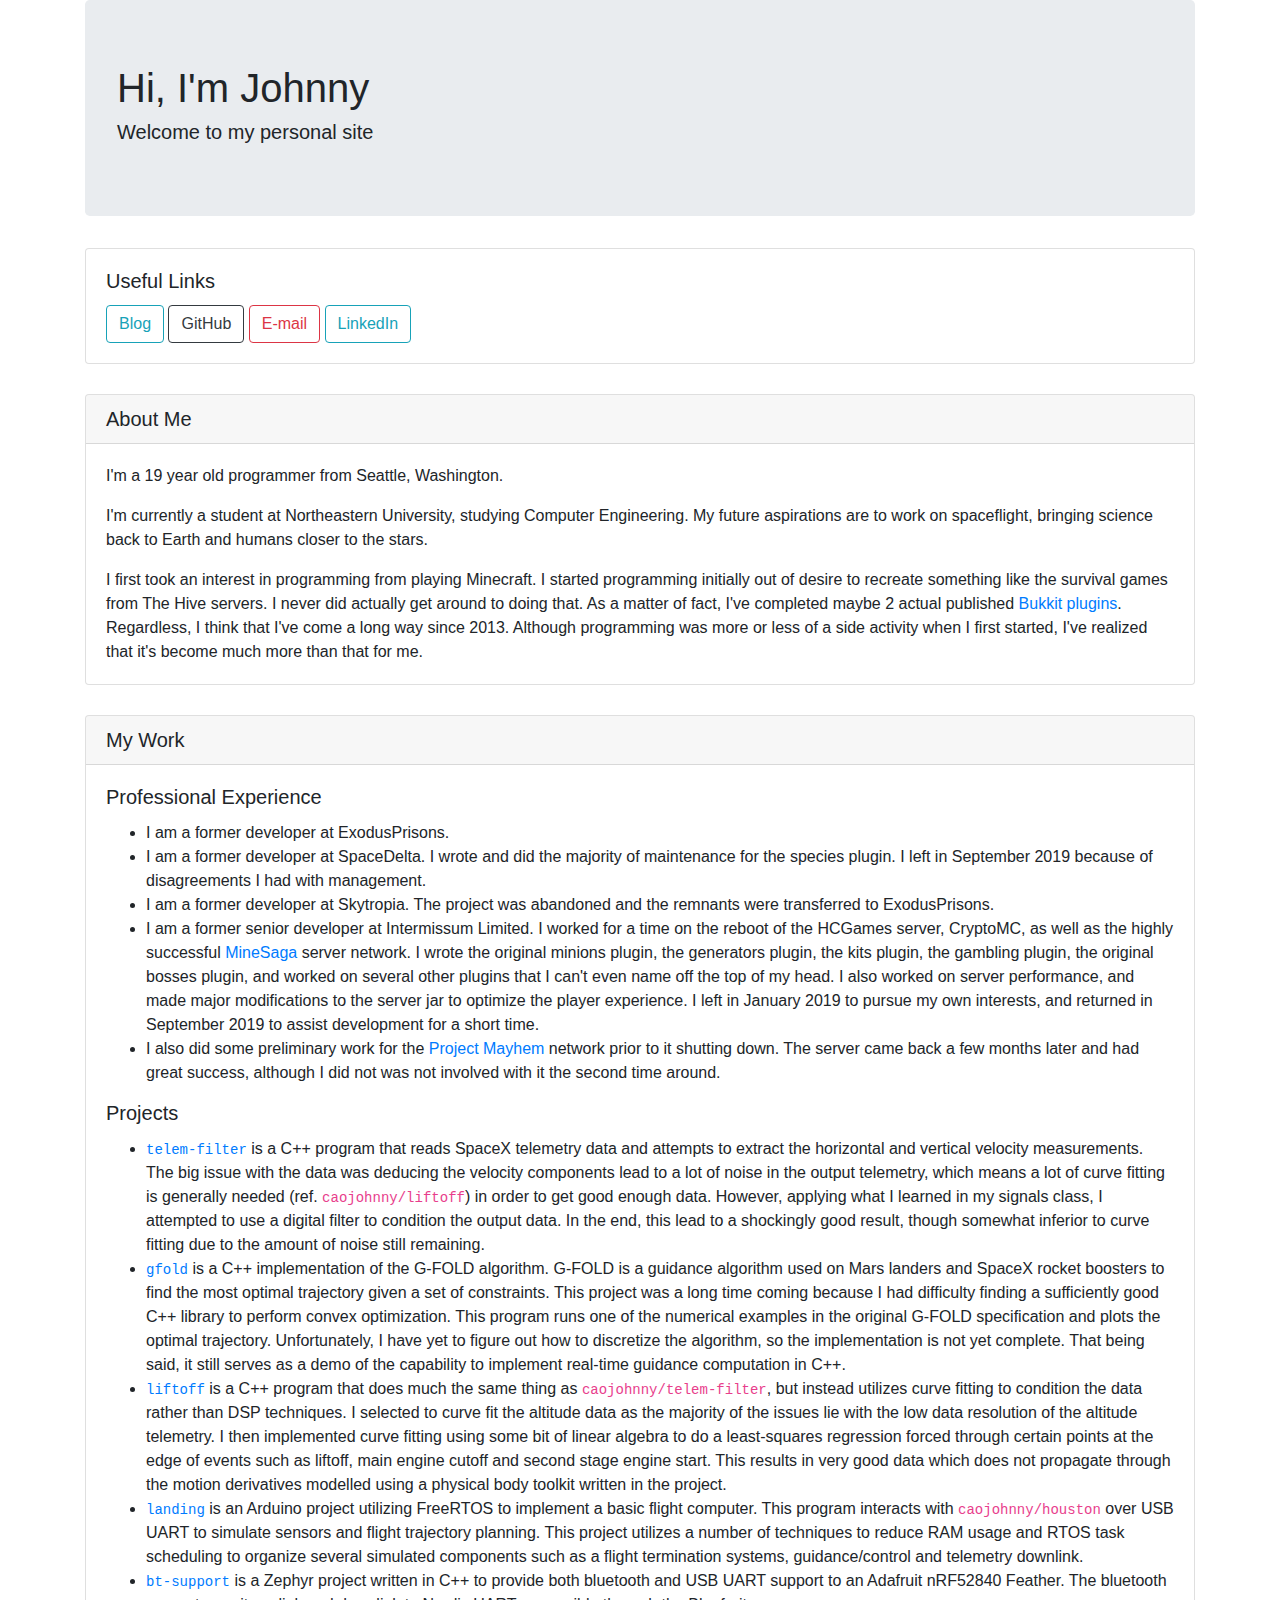
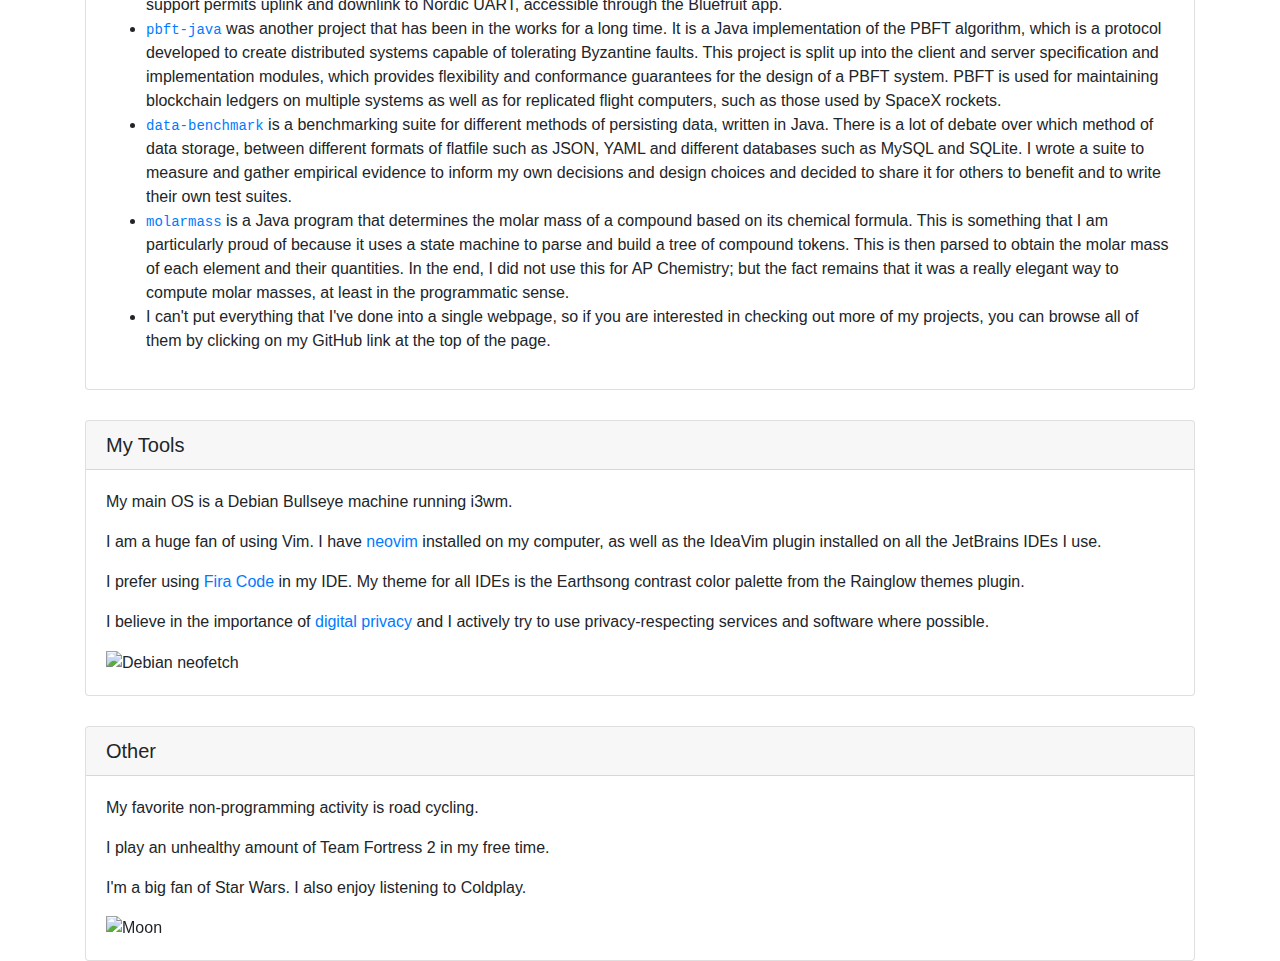
==== commit 379f7ae5: "Updated username" ====
--- a/index.html
+++ b/index.html
@@ -4,7 +4,7 @@
     <meta name="viewport" content="width=device-width, initial-scale=1, shrink-to-fit=no">
     <link rel="stylesheet" href="./css/bootstrap.min.css">
     <meta charset="UTF-8">
-    <title>AgentTroll | Welcome</title>
+    <title>Johnny Cao | Welcome</title>
 </head>
 
 <body>
@@ -24,8 +24,8 @@
         <div class="card-body">
             <h5 class="card-title">Useful Links</h5>
 
-            <a href="https://agenttroll.github.io/blog" class="btn btn-outline-info">Blog</a>
-            <a href="https://github.com/AgentTroll" class="btn btn-outline-dark">GitHub</a>
+            <a href="https://caojohnny.github.io/blog" class="btn btn-outline-info">Blog</a>
+            <a href="https://github.com/caojohnny" class="btn btn-outline-dark">GitHub</a>
             <a href="mailto:caojohnny@protonmail.com" class="btn btn-outline-danger">E-mail</a>
             <a href="https://www.linkedin.com/in/johnny-cao" class="btn btn-outline-info">LinkedIn</a>
         </div>
@@ -34,7 +34,7 @@
     <div class="card" style="margin-top: 30px">
         <h5 class="card-header">About Me</h5>
         <div class="card-body">
-            <p class="card-text">I'm an 19 year old programmer from Seattle, Washington.</p>
+            <p class="card-text">I'm a 19 year old programmer from Seattle, Washington.</p>
             <p class="card-text">I'm currently a student at Northeastern University, studying Computer
                 Engineering. My future aspirations are to work on spaceflight, bringing science back to Earth and humans
                 closer to the stars.</p>
@@ -77,16 +77,16 @@
 
             <h5 class="card-title">Projects</h5>
             <ul>
-                <li class="card-text"><a href="https://github.com/AgentTroll/telem-filter"><code>telem-filter</code></a>
+                <li class="card-text"><a href="https://github.com/caojohnny/telem-filter"><code>telem-filter</code></a>
                     is a C++ program that reads SpaceX telemetry data and attempts to extract the horizontal and
                     vertical velocity measurements. The big issue with the data was deducing the velocity components
                     lead to a lot of noise in the output telemetry, which means a lot of curve fitting is generally
-                    needed (ref. <code>AgentTroll/liftoff</code>) in order to get good enough data. However, applying
+                    needed (ref. <code>caojohnny/liftoff</code>) in order to get good enough data. However, applying
                     what I learned in my signals class, I attempted to use a digital filter to condition the output
                     data. In the end, this lead to a shockingly good result, though somewhat inferior to curve fitting
                     due to the amount of noise still remaining.
                 </li>
-                <li class="card-text"><a href="https://github.com/AgentTroll/gfold"><code>gfold</code></a> is a C++
+                <li class="card-text"><a href="https://github.com/caojohnny/gfold"><code>gfold</code></a> is a C++
                     implementation of the G-FOLD algorithm. G-FOLD is a guidance algorithm used on Mars landers and
                     SpaceX rocket boosters to find the most optimal trajectory given a set of constraints. This project
                     was a long time coming because I had difficulty finding a sufficiently good C++ library to perform
@@ -95,8 +95,8 @@
                     discretize the algorithm, so the implementation is not yet complete. That being said, it still
                     serves as a demo of the capability to implement real-time guidance computation in C++.
                 </li>
-                <li class="card-text"><a href="https://github.com/AgentTroll/liftoff"><code>liftoff</code></a> is a C++
-                    program that does much the same thing as <code>AgentTroll/telem-filter</code>, but instead utilizes
+                <li class="card-text"><a href="https://github.com/caojohnny/liftoff"><code>liftoff</code></a> is a C++
+                    program that does much the same thing as <code>caojohnny/telem-filter</code>, but instead utilizes
                     curve fitting to condition the data rather than DSP techniques. I selected to curve fit the altitude
                     data as the majority of the issues lie with the low data resolution of the altitude telemetry. I
                     then implemented curve fitting using some bit of linear algebra to do a least-squares regression
@@ -104,19 +104,19 @@
                     stage engine start. This results in very good data which does not propagate through the motion
                     derivatives modelled using a physical body toolkit written in the project.
                 </li>
-                <li class="card-text"><a href=https://github.com/AgentTroll/bt-support""><code>landing</code></a> is an
+                <li class="card-text"><a href=https://github.com/caojohnny/bt-support""><code>landing</code></a> is an
                     Arduino project utilizing FreeRTOS to implement a basic flight computer. This program interacts with
-                    <code>AgentTroll/houston</code> over USB UART to simulate sensors and flight trajectory planning.
+                    <code>caojohnny/houston</code> over USB UART to simulate sensors and flight trajectory planning.
                     This project utilizes a number of techniques to reduce RAM usage and RTOS task scheduling to
                     organize several simulated components such as a flight termination systems, guidance/control and
                     telemetry downlink.
                 </li>
-                <li class="card-text"><a href="https://github.com/AgentTroll/bt-support"><code>bt-support</code></a> is
+                <li class="card-text"><a href="https://github.com/caojohnny/bt-support"><code>bt-support</code></a> is
                     a Zephyr project written in C++ to provide both bluetooth and USB UART support to an Adafruit
                     nRF52840 Feather. The bluetooth support permits uplink and downlink to Nordic UART, accessible
                     through the Bluefruit app.
                 </li>
-                <li class="card-text"><a href="https://github.com/AgentTroll/pbft-java"><code>pbft-java</code></a> was
+                <li class="card-text"><a href="https://github.com/caojohnny/pbft-java"><code>pbft-java</code></a> was
                     another project that has been in the works for a long time. It is a Java implementation of the
                     PBFT algorithm, which is a protocol developed to create distributed systems capable of tolerating
                     Byzantine faults. This project is split up into the client and server specification and
@@ -124,14 +124,14 @@
                     PBFT system. PBFT is used for maintaining blockchain ledgers on multiple systems as well as for
                     replicated flight computers, such as those used by SpaceX rockets.
                 </li>
-                <li class="card-text"><a href="https://github.com/AgentTroll/data-benchmark"><code>data-benchmark</code></a>
+                <li class="card-text"><a href="https://github.com/caojohnny/data-benchmark"><code>data-benchmark</code></a>
                     is a benchmarking suite for different methods of persisting data, written in Java. There is a lot of
                     debate over which method of data storage, between different formats of flatfile such as JSON, YAML
                     and different databases such as MySQL and SQLite. I wrote a suite to measure and gather empirical
                     evidence to inform my own decisions and design choices and decided to share it for others to benefit
                     and to write their own test suites.
                 </li>
-                <li class="card-text"><a href="https://github.com/AgentTroll/molarmass"><code>molarmass</code></a> is a
+                <li class="card-text"><a href="https://github.com/caojohnny/molarmass"><code>molarmass</code></a> is a
                     Java program that determines the molar mass of a compound based on its chemical formula. This is
                     something that I am particularly proud of because it uses a state machine to parse and build a tree
                     of compound tokens. This is then parsed to obtain the molar mass of each element and their
@@ -155,7 +155,7 @@
             <p class="card-text">I prefer using <a href="https://github.com/tonsky/FiraCode">Fira Code</a> in my IDE.
                 My theme for all IDEs is the Earthsong contrast color palette from the Rainglow themes plugin.</p>
             <p class="card-text">I believe in the importance of
-                <a href="https://agenttroll.github.io/blog/2019/07/28/lets-talk-privacy.html">digital privacy</a> and I
+                <a href="https://caojohnny.github.io/blog/2019/07/28/lets-talk-privacy.html">digital privacy</a> and I
                 actively try to use privacy-respecting services and software where possible.</p>
             <img src="./media/debian.png" alt="Debian neofetch" class="img-fluid">
         </div>
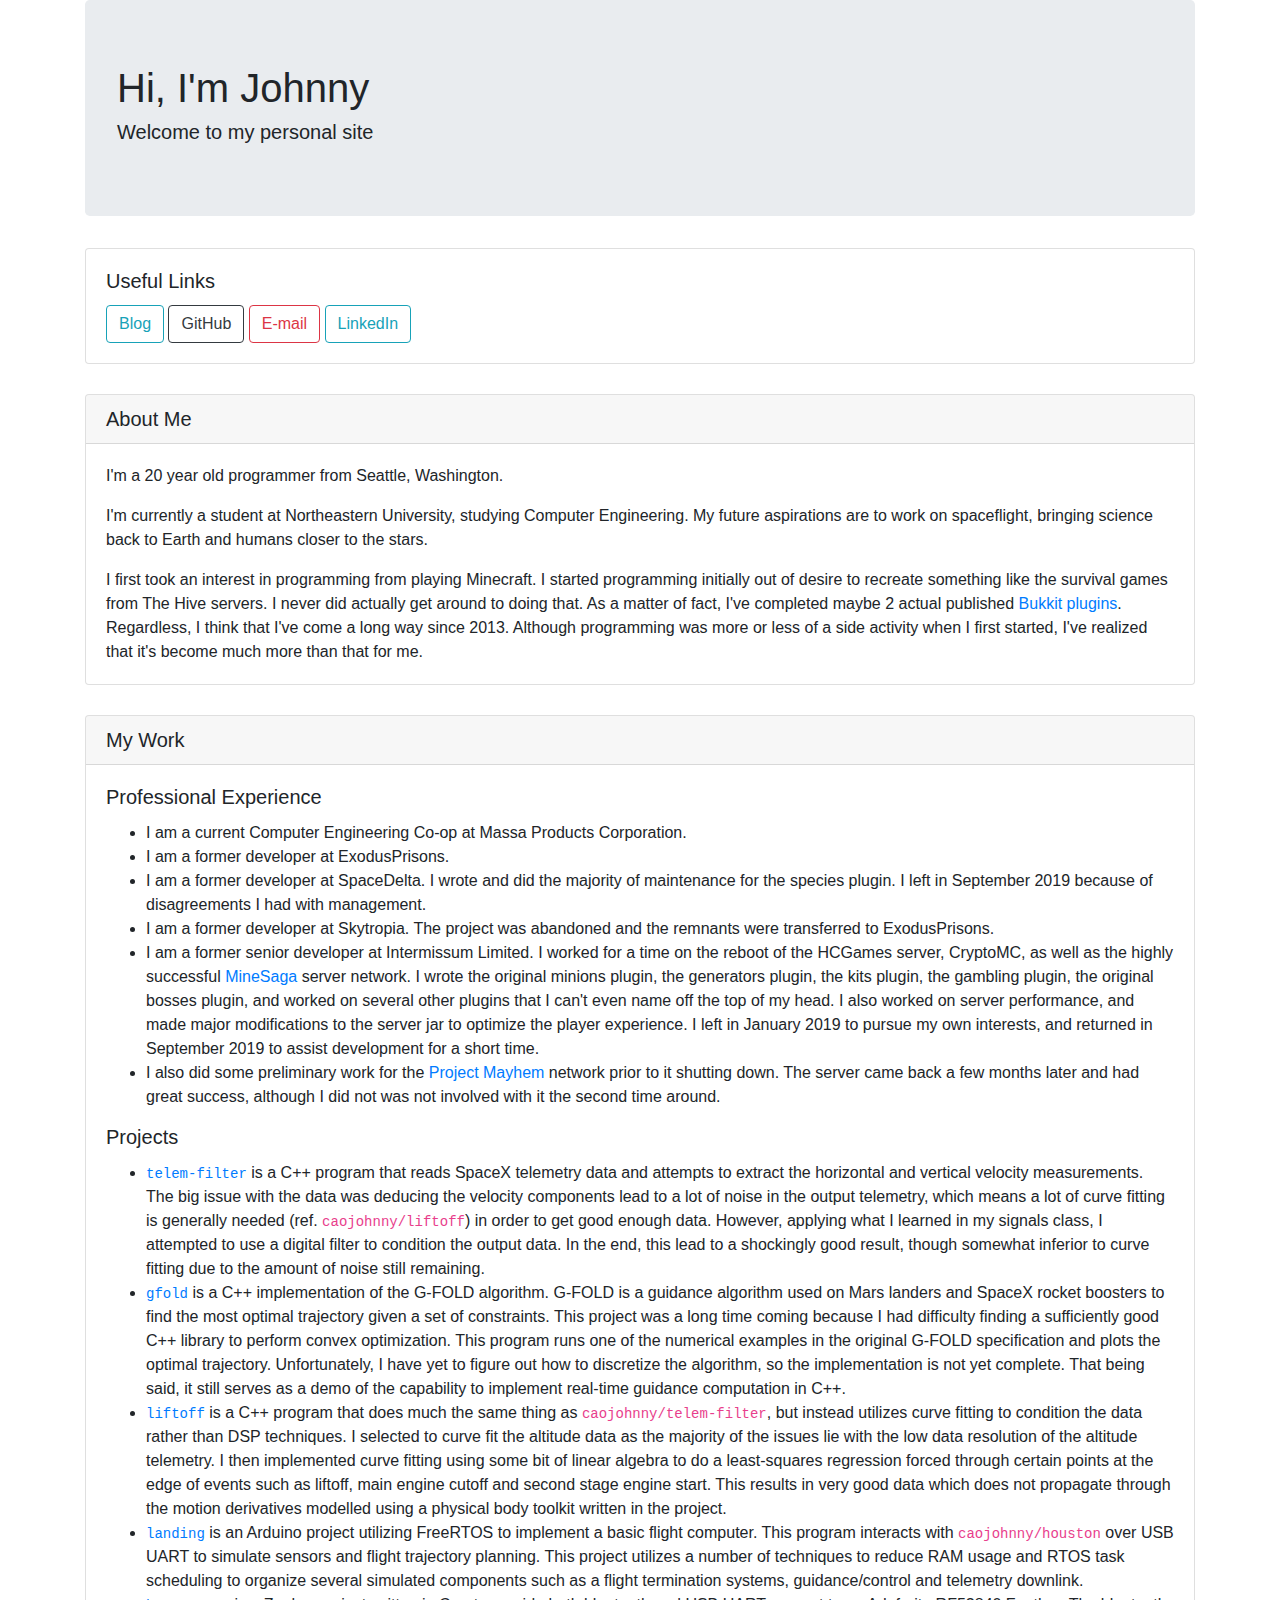
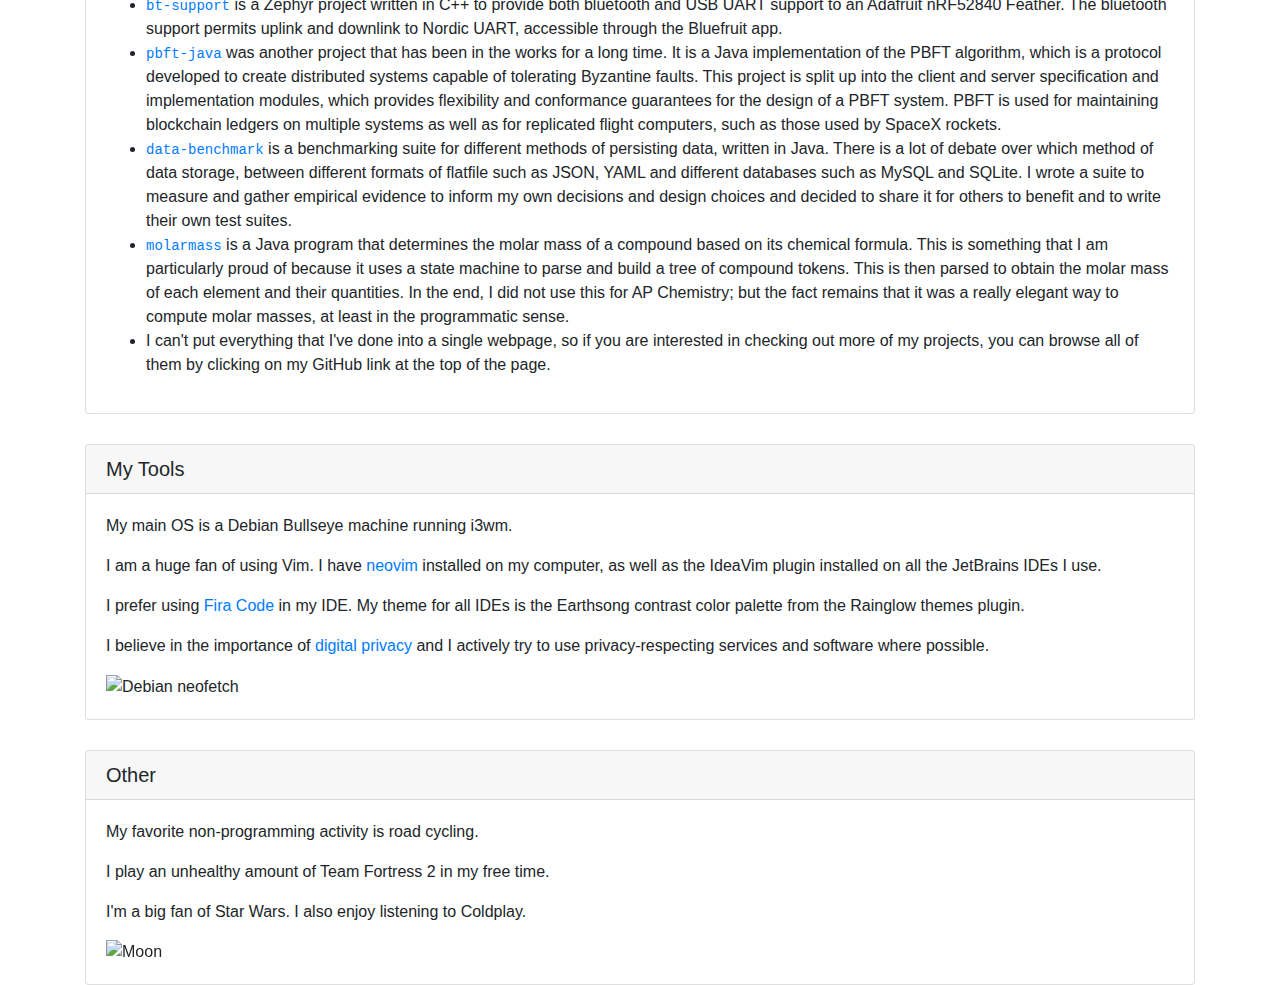
==== commit 611b5703: "Update information" ====
--- a/index.html
+++ b/index.html
@@ -34,7 +34,7 @@
     <div class="card" style="margin-top: 30px">
         <h5 class="card-header">About Me</h5>
         <div class="card-body">
-            <p class="card-text">I'm a 19 year old programmer from Seattle, Washington.</p>
+            <p class="card-text">I'm a 20 year old programmer from Seattle, Washington.</p>
             <p class="card-text">I'm currently a student at Northeastern University, studying Computer
                 Engineering. My future aspirations are to work on spaceflight, bringing science back to Earth and humans
                 closer to the stars.</p>
@@ -52,6 +52,8 @@
         <div class="card-body">
             <h5 class="card-title">Professional Experience</h5>
             <ul>
+                <li class="card-text">I am a current Computer Engineering Co-op at Massa Products Corporation.
+                </li>
                 <li class="card-text">I am a former developer at ExodusPrisons.</li>
                 <li class="card-text">I am a former developer at SpaceDelta. I wrote and did the majority of maintenance
                     for the species plugin. I left in September 2019 because of disagreements I had with management.
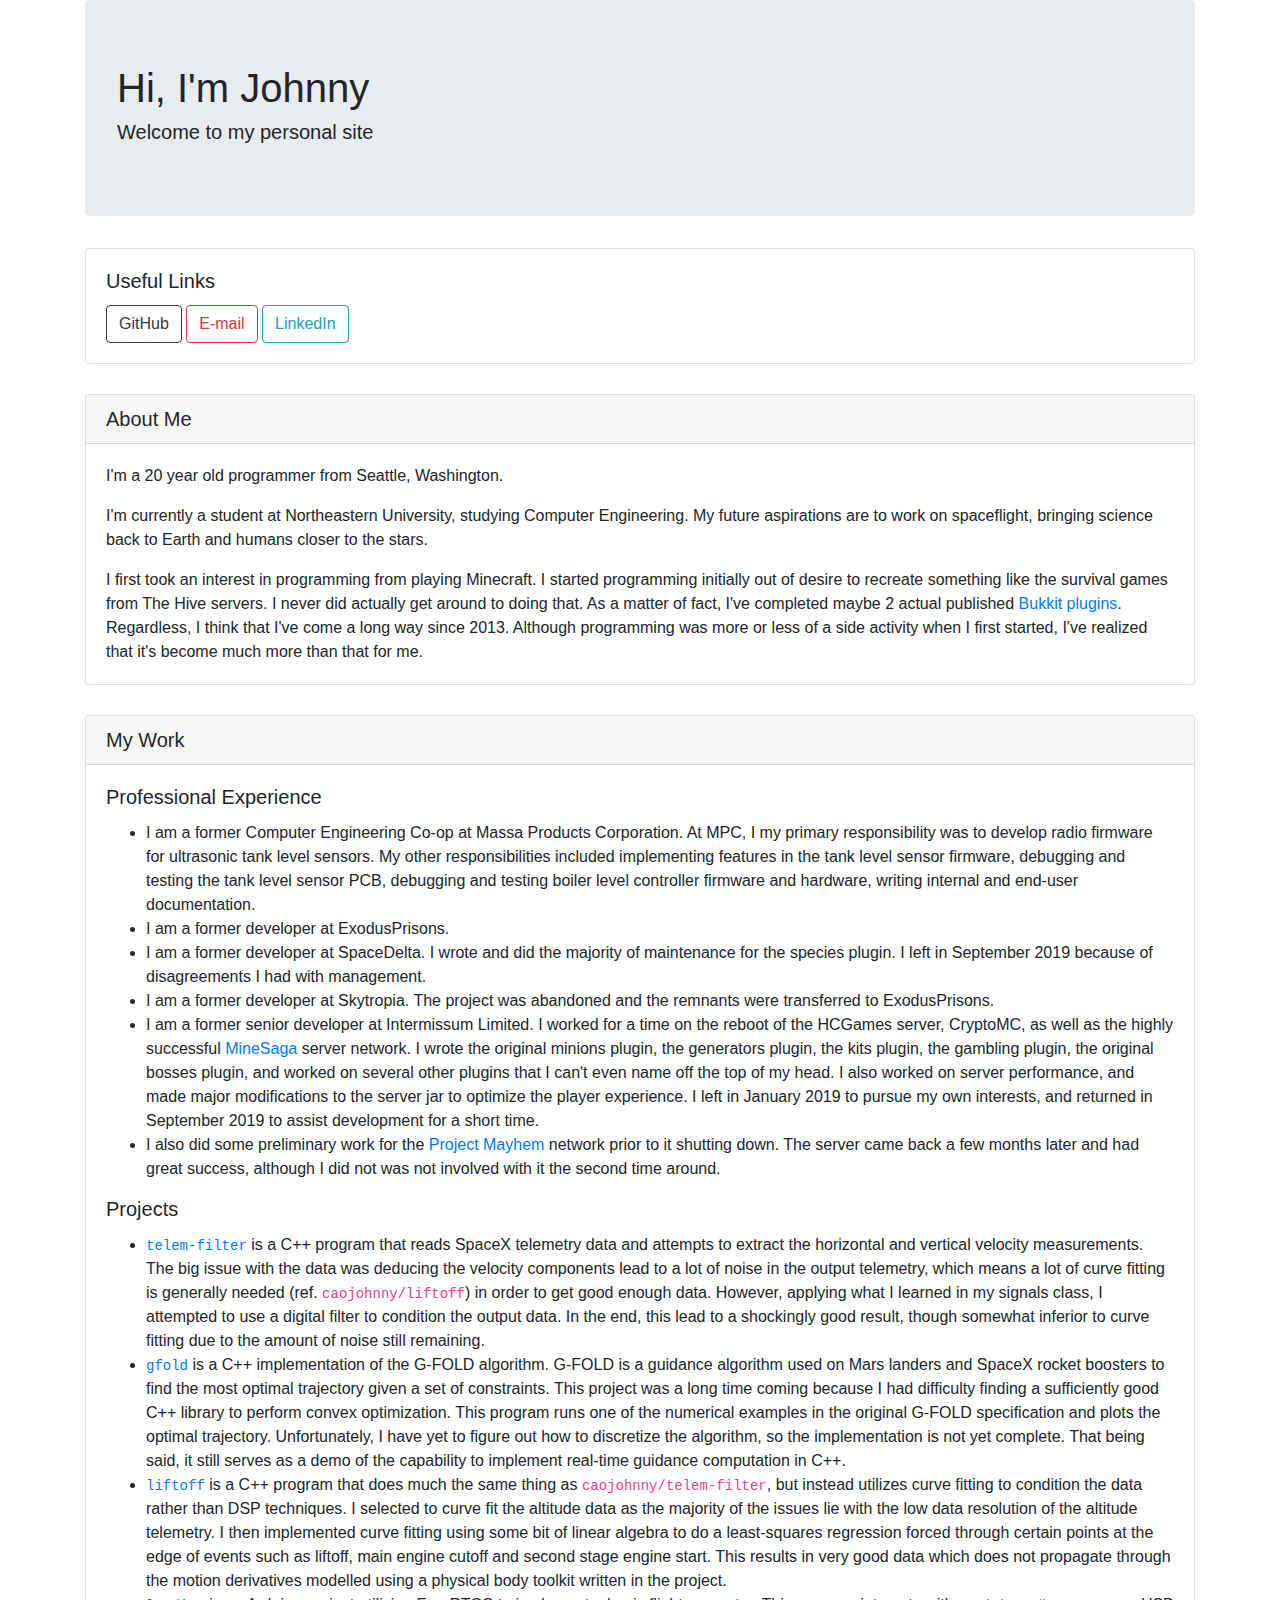
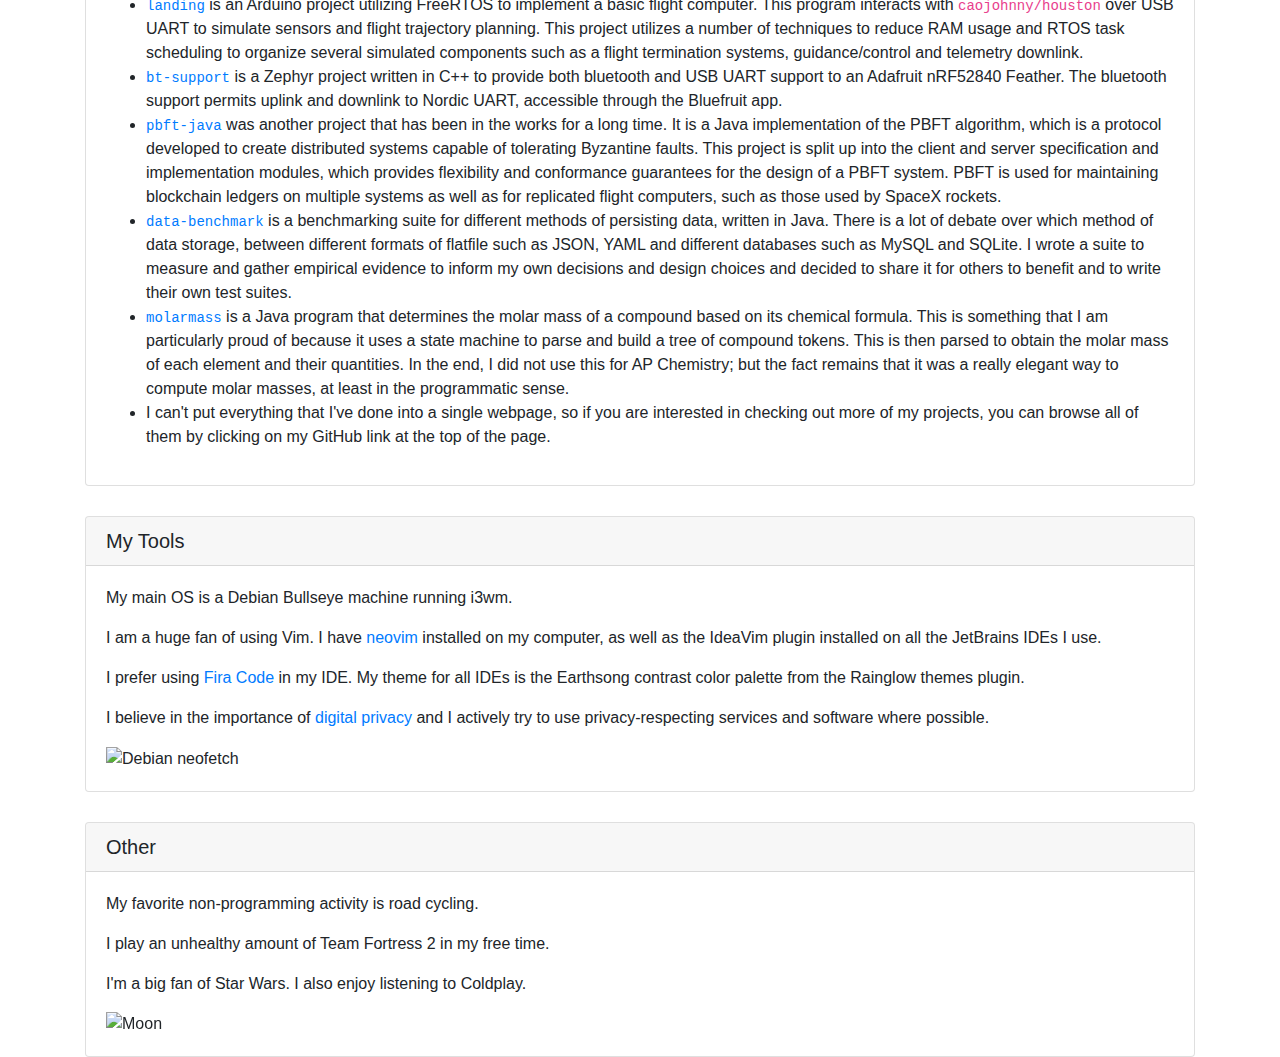
==== commit 502202ef: "Update info" ====
--- a/index.html
+++ b/index.html
@@ -24,7 +24,7 @@
         <div class="card-body">
             <h5 class="card-title">Useful Links</h5>
 
-            <a href="https://caojohnny.github.io/blog" class="btn btn-outline-info">Blog</a>
+            <!-- <a href="https://caojohnny.github.io/blog" class="btn btn-outline-info">Blog</a> -->
             <a href="https://github.com/caojohnny" class="btn btn-outline-dark">GitHub</a>
             <a href="mailto:caojohnny@protonmail.com" class="btn btn-outline-danger">E-mail</a>
             <a href="https://www.linkedin.com/in/johnny-cao" class="btn btn-outline-info">LinkedIn</a>
@@ -52,7 +52,11 @@
         <div class="card-body">
             <h5 class="card-title">Professional Experience</h5>
             <ul>
-                <li class="card-text">I am a current Computer Engineering Co-op at Massa Products Corporation.
+                <li class="card-text">I am a former Computer Engineering Co-op at Massa Products Corporation. At
+                    MPC, I my primary responsibility was to develop radio firmware for ultrasonic tank level
+                    sensors. My other responsibilities included implementing features in the tank level sensor
+                    firmware, debugging and testing the tank level sensor PCB, debugging and testing boiler level
+                    controller firmware and hardware, writing internal and end-user documentation.
                 </li>
                 <li class="card-text">I am a former developer at ExodusPrisons.</li>
                 <li class="card-text">I am a former developer at SpaceDelta. I wrote and did the majority of maintenance
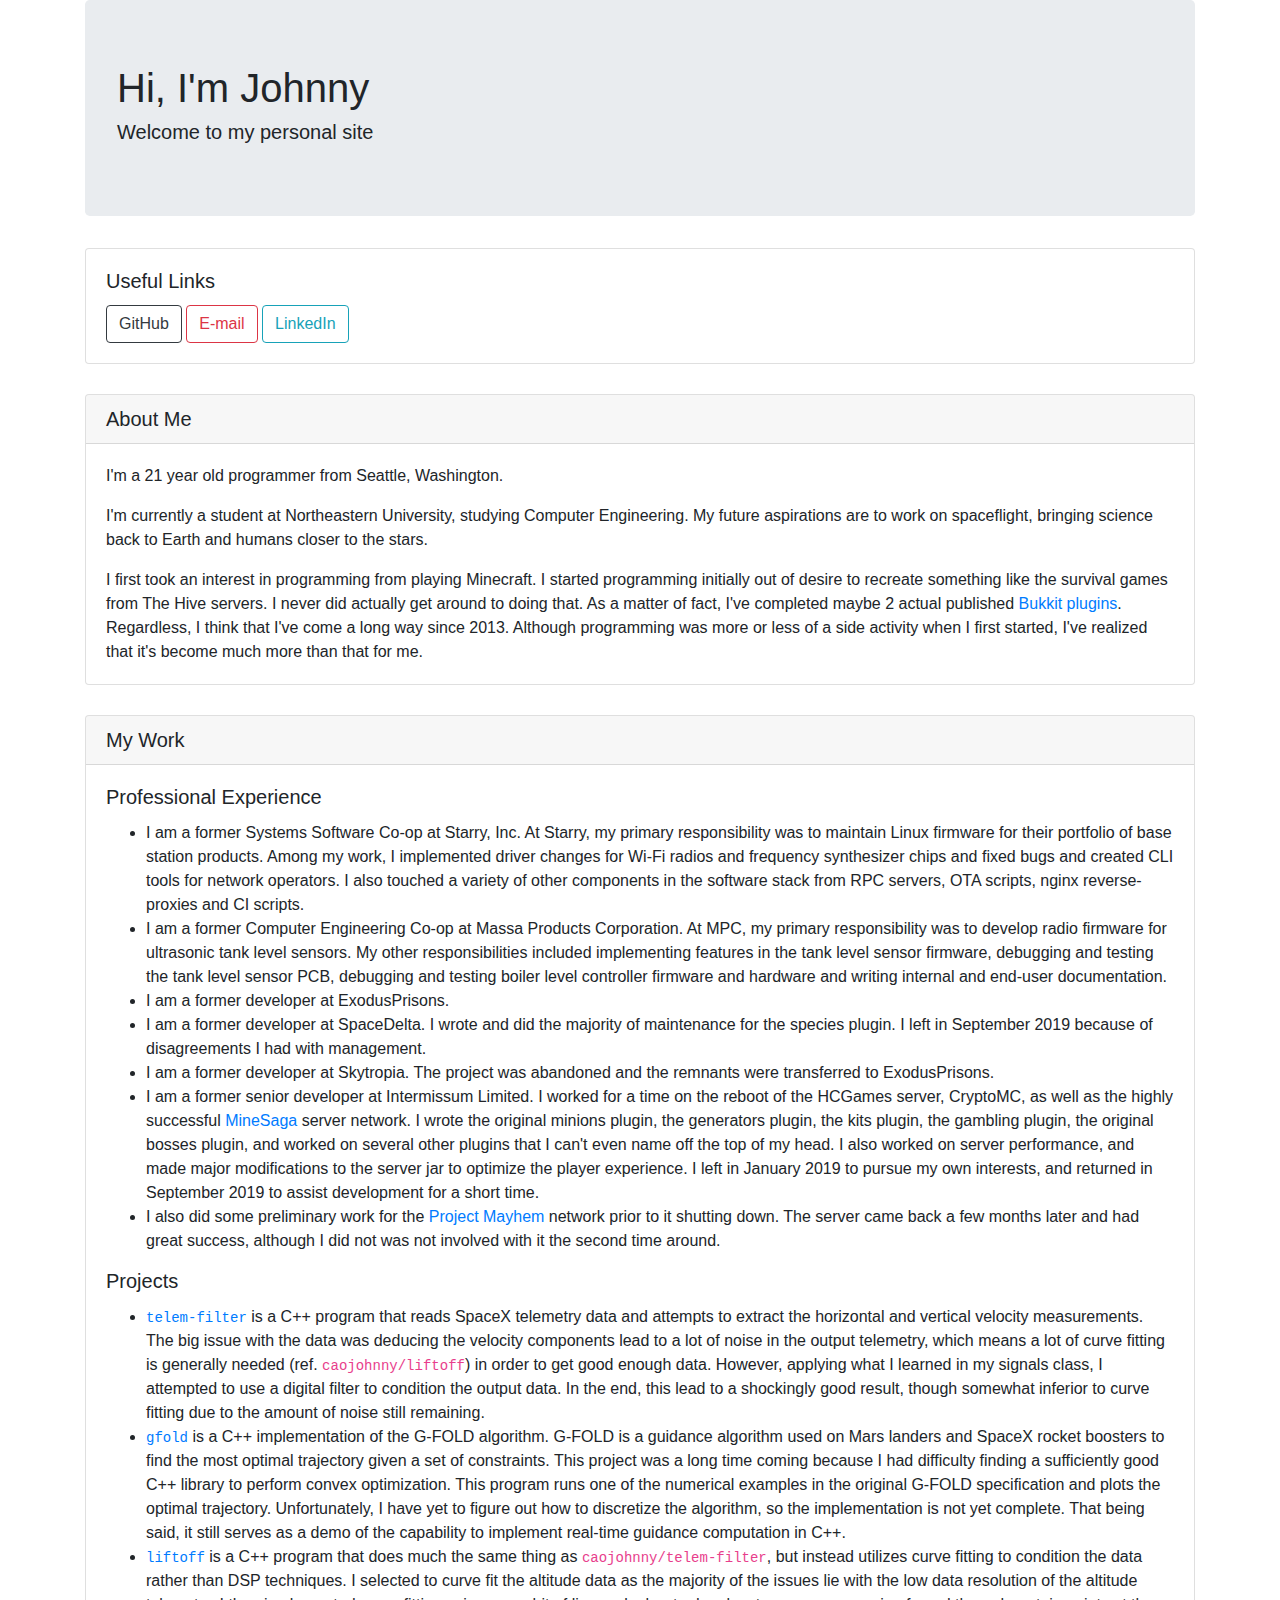
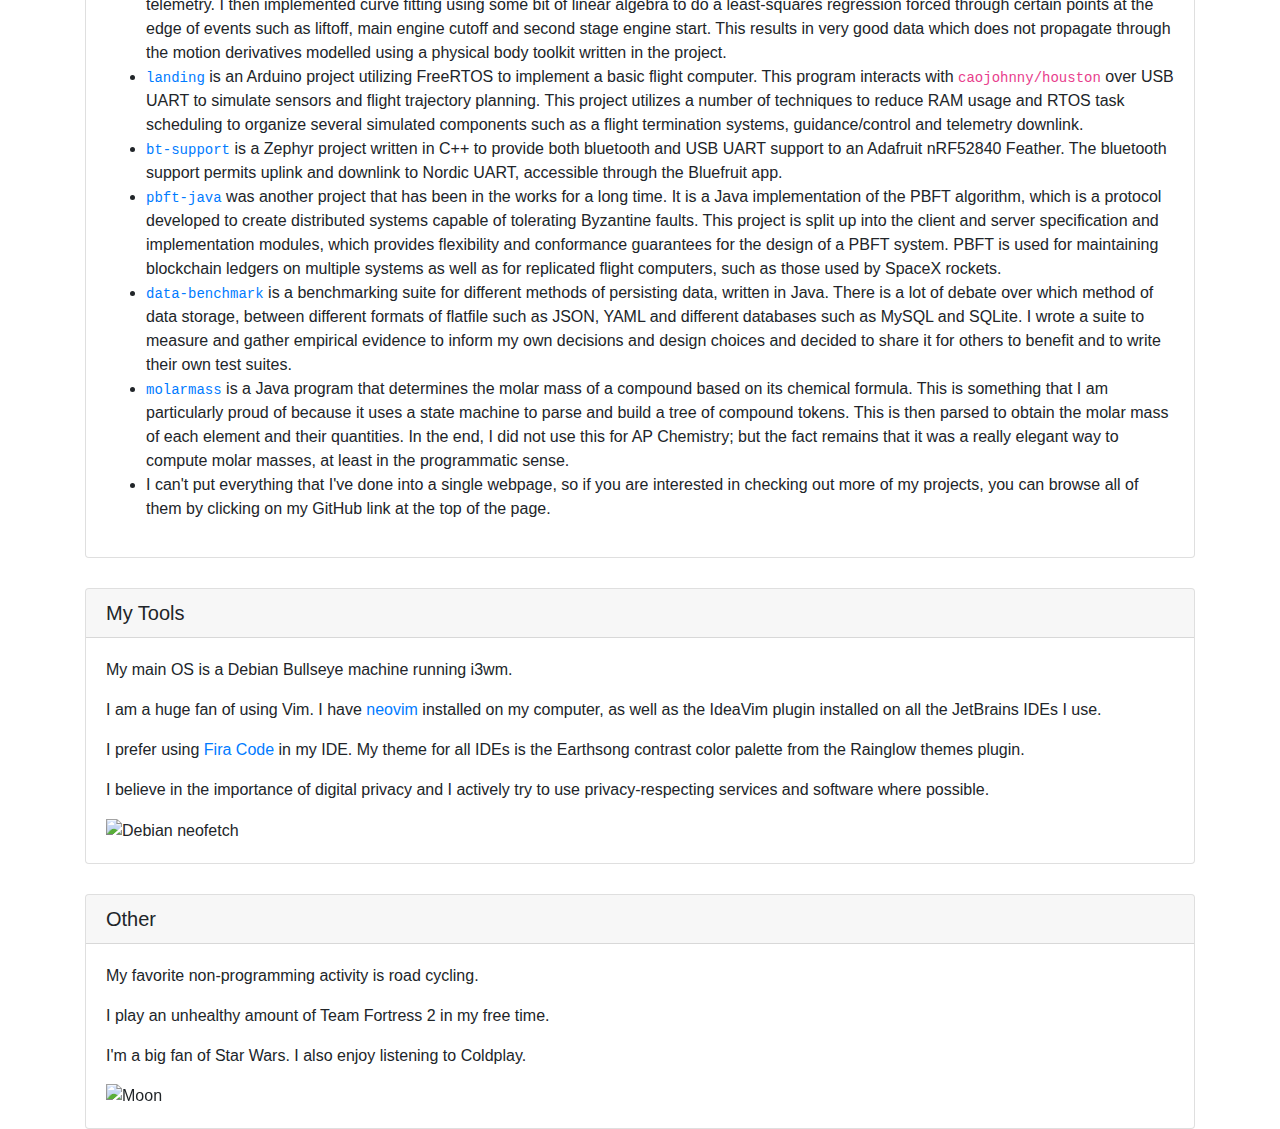
==== commit 833d84cc: "Update info" ====
--- a/index.html
+++ b/index.html
@@ -27,14 +27,14 @@
             <!-- <a href="https://caojohnny.github.io/blog" class="btn btn-outline-info">Blog</a> -->
             <a href="https://github.com/caojohnny" class="btn btn-outline-dark">GitHub</a>
             <a href="mailto:caojohnny@protonmail.com" class="btn btn-outline-danger">E-mail</a>
-            <a href="https://www.linkedin.com/in/johnny-cao" class="btn btn-outline-info">LinkedIn</a>
+            <a href="https://www.linkedin.com/in/caojohnny" class="btn btn-outline-info">LinkedIn</a>
         </div>
     </div>
 
     <div class="card" style="margin-top: 30px">
         <h5 class="card-header">About Me</h5>
         <div class="card-body">
-            <p class="card-text">I'm a 20 year old programmer from Seattle, Washington.</p>
+            <p class="card-text">I'm a 21 year old programmer from Seattle, Washington.</p>
             <p class="card-text">I'm currently a student at Northeastern University, studying Computer
                 Engineering. My future aspirations are to work on spaceflight, bringing science back to Earth and humans
                 closer to the stars.</p>
@@ -52,11 +52,17 @@
         <div class="card-body">
             <h5 class="card-title">Professional Experience</h5>
             <ul>
+                <li class="card-text">I am a former Systems Software Co-op at Starry, Inc. At Starry, my primary
+                    responsibility was to maintain Linux firmware for their portfolio of base station products.
+                    Among my work, I implemented driver changes for Wi-Fi radios and frequency synthesizer chips
+                    and fixed bugs and created CLI tools for network operators. I also touched a variety of other
+                    components in the software stack from RPC servers, OTA scripts, nginx reverse-proxies and CI
+                    scripts.</li>
                 <li class="card-text">I am a former Computer Engineering Co-op at Massa Products Corporation. At
-                    MPC, I my primary responsibility was to develop radio firmware for ultrasonic tank level
+                    MPC, my primary responsibility was to develop radio firmware for ultrasonic tank level
                     sensors. My other responsibilities included implementing features in the tank level sensor
                     firmware, debugging and testing the tank level sensor PCB, debugging and testing boiler level
-                    controller firmware and hardware, writing internal and end-user documentation.
+                    controller firmware and hardware and writing internal and end-user documentation.
                 </li>
                 <li class="card-text">I am a former developer at ExodusPrisons.</li>
                 <li class="card-text">I am a former developer at SpaceDelta. I wrote and did the majority of maintenance
@@ -160,8 +166,7 @@
                 on my computer, as well as the IdeaVim plugin installed on all the JetBrains IDEs I use.</p>
             <p class="card-text">I prefer using <a href="https://github.com/tonsky/FiraCode">Fira Code</a> in my IDE.
                 My theme for all IDEs is the Earthsong contrast color palette from the Rainglow themes plugin.</p>
-            <p class="card-text">I believe in the importance of
-                <a href="https://caojohnny.github.io/blog/2019/07/28/lets-talk-privacy.html">digital privacy</a> and I
+            <p class="card-text">I believe in the importance of digital privacy and I
                 actively try to use privacy-respecting services and software where possible.</p>
             <img src="./media/debian.png" alt="Debian neofetch" class="img-fluid">
         </div>
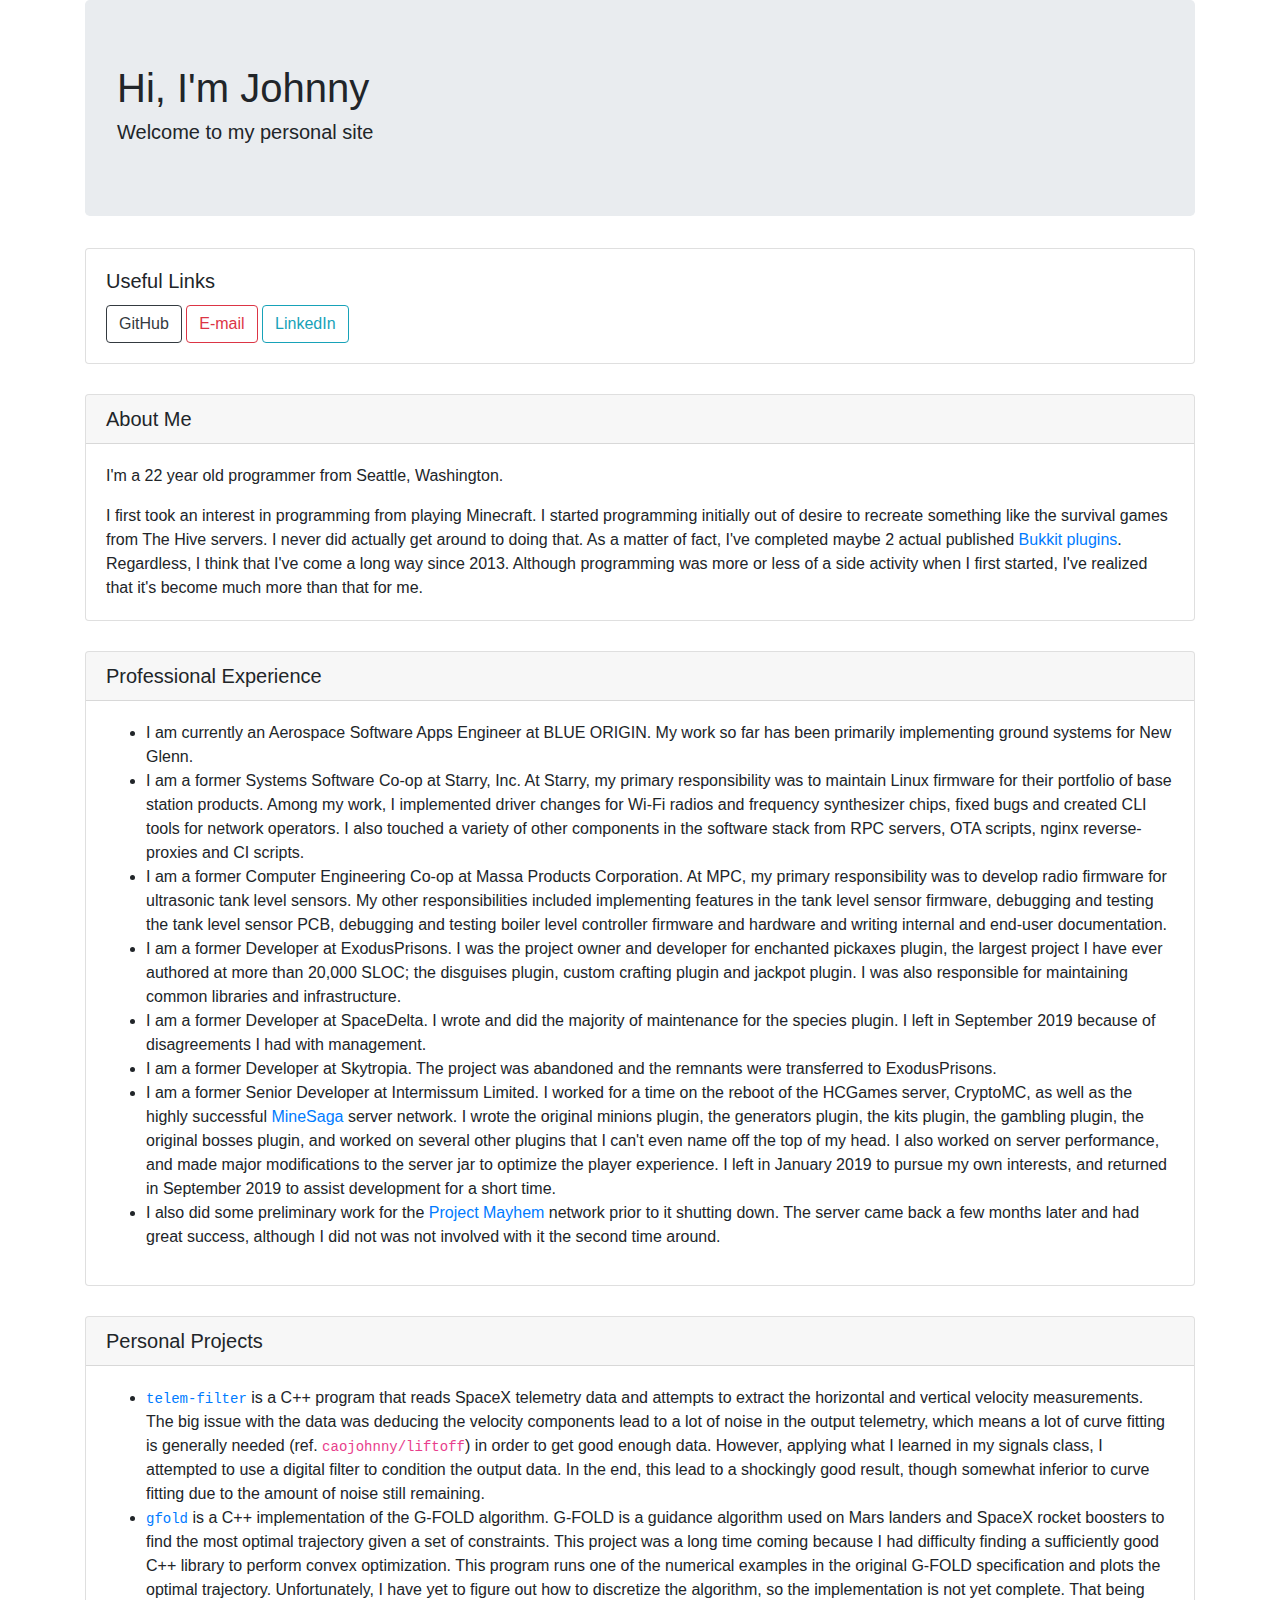
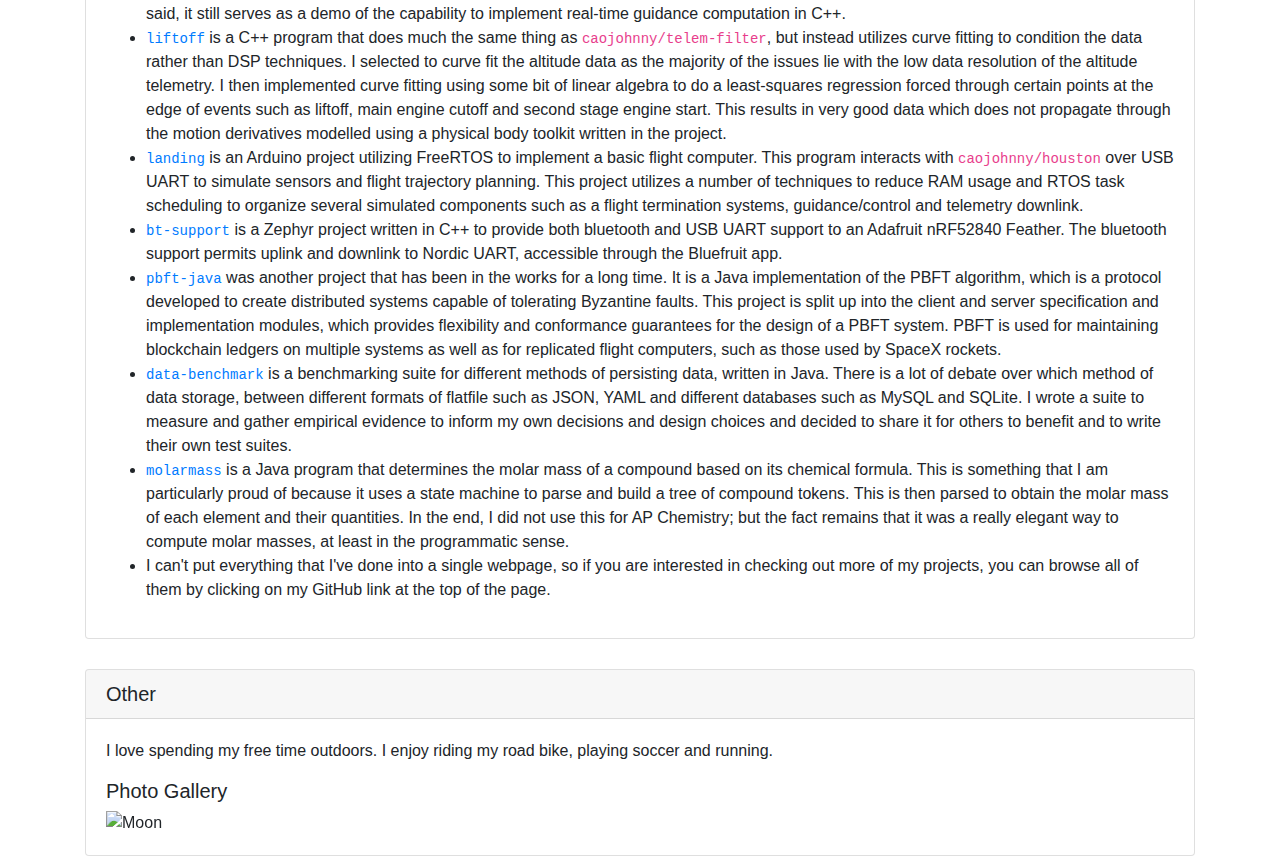
==== commit eea60cc2: "Update website" ====
--- a/index.html
+++ b/index.html
@@ -34,10 +34,7 @@
     <div class="card" style="margin-top: 30px">
         <h5 class="card-header">About Me</h5>
         <div class="card-body">
-            <p class="card-text">I'm a 21 year old programmer from Seattle, Washington.</p>
-            <p class="card-text">I'm currently a student at Northeastern University, studying Computer
-                Engineering. My future aspirations are to work on spaceflight, bringing science back to Earth and humans
-                closer to the stars.</p>
+            <p class="card-text">I'm a 22 year old programmer from Seattle, Washington.</p>
             <p class="card-text">I first took an interest in programming from playing Minecraft. I started programming
                 initially out of desire to recreate something like the survival games from The Hive servers. I never did
                 actually get around to doing that. As a matter of fact, I've completed maybe 2 actual published
@@ -48,14 +45,15 @@
     </div>
 
     <div class="card" style="margin-top: 30px">
-        <h5 class="card-header">My Work</h5>
-        <div class="card-body">
-            <h5 class="card-title">Professional Experience</h5>
+        <h5 class="card-header">Professional Experience</h5>
+        <div class="card-body">
             <ul>
+                <li class="card-text">I am currently an Aerospace Software Apps Engineer at BLUE ORIGIN. My work
+                so far has been primarily implementing ground systems for New Glenn.</li>
                 <li class="card-text">I am a former Systems Software Co-op at Starry, Inc. At Starry, my primary
                     responsibility was to maintain Linux firmware for their portfolio of base station products.
-                    Among my work, I implemented driver changes for Wi-Fi radios and frequency synthesizer chips
-                    and fixed bugs and created CLI tools for network operators. I also touched a variety of other
+                    Among my work, I implemented driver changes for Wi-Fi radios and frequency synthesizer chips,
+                    fixed bugs and created CLI tools for network operators. I also touched a variety of other
                     components in the software stack from RPC servers, OTA scripts, nginx reverse-proxies and CI
                     scripts.</li>
                 <li class="card-text">I am a former Computer Engineering Co-op at Massa Products Corporation. At
@@ -64,14 +62,17 @@
                     firmware, debugging and testing the tank level sensor PCB, debugging and testing boiler level
                     controller firmware and hardware and writing internal and end-user documentation.
                 </li>
-                <li class="card-text">I am a former developer at ExodusPrisons.</li>
-                <li class="card-text">I am a former developer at SpaceDelta. I wrote and did the majority of maintenance
+                <li class="card-text">I am a former Developer at ExodusPrisons. I was the project owner and developer
+                for enchanted pickaxes plugin, the largest project I have ever authored at more than 20,000 SLOC; the
+                disguises plugin, custom crafting plugin and jackpot plugin. I was also responsible for maintaining
+                common libraries and infrastructure.</li>
+                <li class="card-text">I am a former Developer at SpaceDelta. I wrote and did the majority of maintenance
                     for the species plugin. I left in September 2019 because of disagreements I had with management.
                 </li>
-                <li class="card-text">I am a former developer at Skytropia. The project was abandoned and the remnants
+                <li class="card-text">I am a former Developer at Skytropia. The project was abandoned and the remnants
                     were transferred to ExodusPrisons.
                 </li>
-                <li class="card-text">I am a former senior developer at Intermissum Limited. I worked for a
+                <li class="card-text">I am a former Senior Developer at Intermissum Limited. I worked for a
                     time on the reboot of the HCGames server, CryptoMC, as well as the highly successful
                     <a href="https://www.minesaga.org/">MineSaga</a> server network. I wrote the original minions
                     plugin, the generators plugin, the kits plugin, the gambling plugin, the original bosses plugin, and
@@ -86,8 +87,12 @@
                     second time around.
                 </li>
             </ul>
-
-            <h5 class="card-title">Projects</h5>
+        </div>
+    </div>
+
+    <div class="card" style="margin-top: 30px">
+        <h5 class="card-header">Personal Projects</h5>
+        <div class="card-body">
             <ul>
                 <li class="card-text"><a href="https://github.com/caojohnny/telem-filter"><code>telem-filter</code></a>
                     is a C++ program that reads SpaceX telemetry data and attempts to extract the horizontal and
@@ -116,7 +121,7 @@
                     stage engine start. This results in very good data which does not propagate through the motion
                     derivatives modelled using a physical body toolkit written in the project.
                 </li>
-                <li class="card-text"><a href=https://github.com/caojohnny/bt-support""><code>landing</code></a> is an
+                <li class="card-text"><a href=https://github.com/caojohnny/landing"><code>landing</code></a> is an
                     Arduino project utilizing FreeRTOS to implement a basic flight computer. This program interacts with
                     <code>caojohnny/houston</code> over USB UART to simulate sensors and flight trajectory planning.
                     This project utilizes a number of techniques to reduce RAM usage and RTOS task scheduling to
@@ -159,26 +164,13 @@
     </div>
 
     <div class="card" style="margin-top: 30px">
-        <h5 class="card-header">My Tools</h5>
-        <div class="card-body">
-            <p class="card-text">My main OS is a Debian Bullseye machine running i3wm.</p>
-            <p class="card-text">I am a huge fan of using Vim. I have <a href="https://neovim.io/">neovim</a> installed
-                on my computer, as well as the IdeaVim plugin installed on all the JetBrains IDEs I use.</p>
-            <p class="card-text">I prefer using <a href="https://github.com/tonsky/FiraCode">Fira Code</a> in my IDE.
-                My theme for all IDEs is the Earthsong contrast color palette from the Rainglow themes plugin.</p>
-            <p class="card-text">I believe in the importance of digital privacy and I
-                actively try to use privacy-respecting services and software where possible.</p>
-            <img src="./media/debian.png" alt="Debian neofetch" class="img-fluid">
-        </div>
-    </div>
-
-    <div class="card" style="margin-top: 30px">
         <h5 class="card-header">Other</h5>
         <div class="card-body">
-            <p class="card-text">My favorite non-programming activity is road cycling.</p>
-            <p class="card-text">I play an unhealthy amount of Team Fortress 2 in my free time.</p>
-            <p class="card-text">I'm a big fan of Star Wars. I also enjoy listening to Coldplay.</p>
-
+            <p class="card-text">I love spending my free time outdoors. I enjoy riding my road
+            bike, playing soccer and running.</p>
+
+
+            <h5 class="card-text">Photo Gallery</h5>
             <div id="carouselExampleIndicators" class="carousel slide" data-ride="carousel">
                 <ol class="carousel-indicators">
                     <li data-target="#carouselExampleIndicators" data-slide-to="0" class="active"></li>
@@ -190,11 +182,11 @@
                         <img src="./media/moon.jpg" class="d-block w-100" alt="Moon">
                     </div>
                     <div class="carousel-item">
-                        <img src="./media/bike.jpg" class="d-block w-100" alt="Bike">
+                        <img src="./media/pru.jpeg" class="d-block w-100" alt="Prudential">
                     </div>
                     <div class="carousel-item">
-                        <img src="./media/coldplay.jpeg" class="d-block w-100"
-                             alt="Coldplay - CenturyLink Stadium - 2017">
+                        <img src="./media/flight.jpeg" class="d-block w-100"
+                             alt="Flight">
                     </div>
                 </div>
                 <a class="carousel-control-prev" href="#carouselExampleIndicators" role="button" data-slide="prev">
